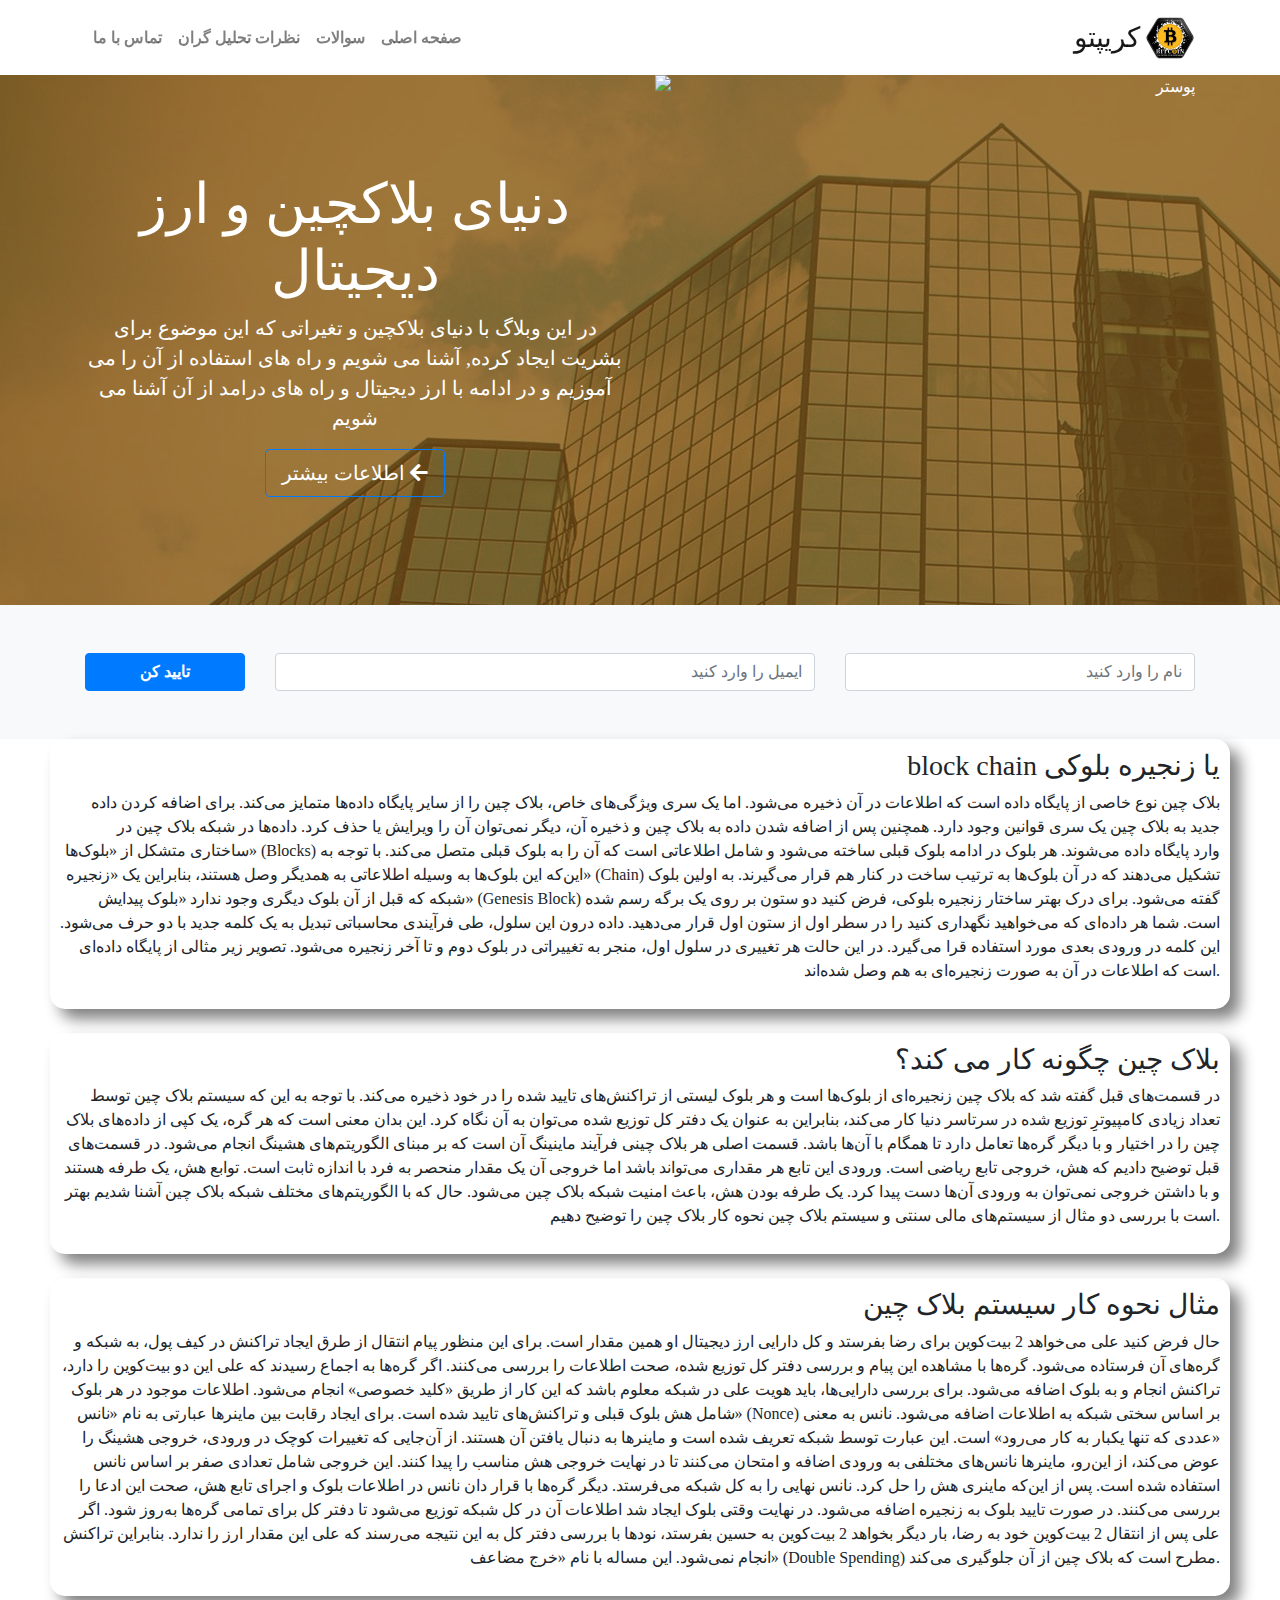
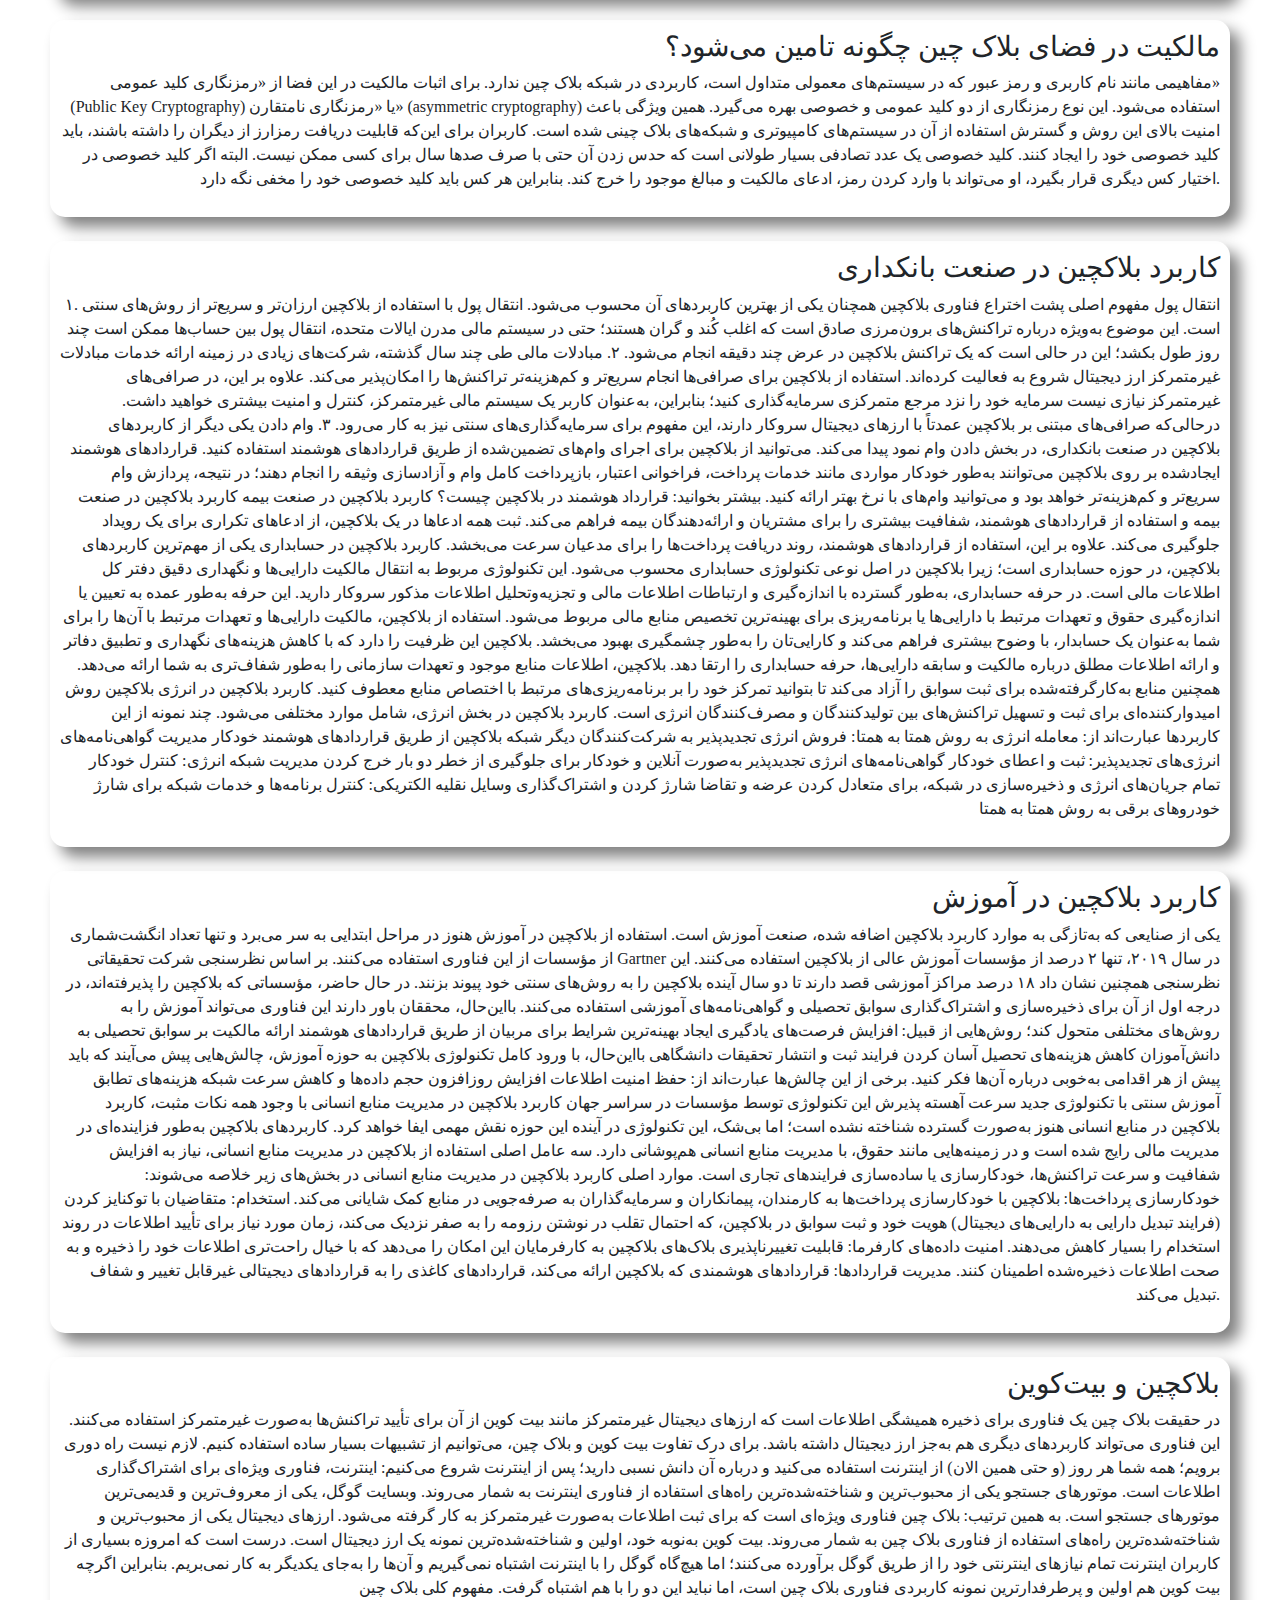
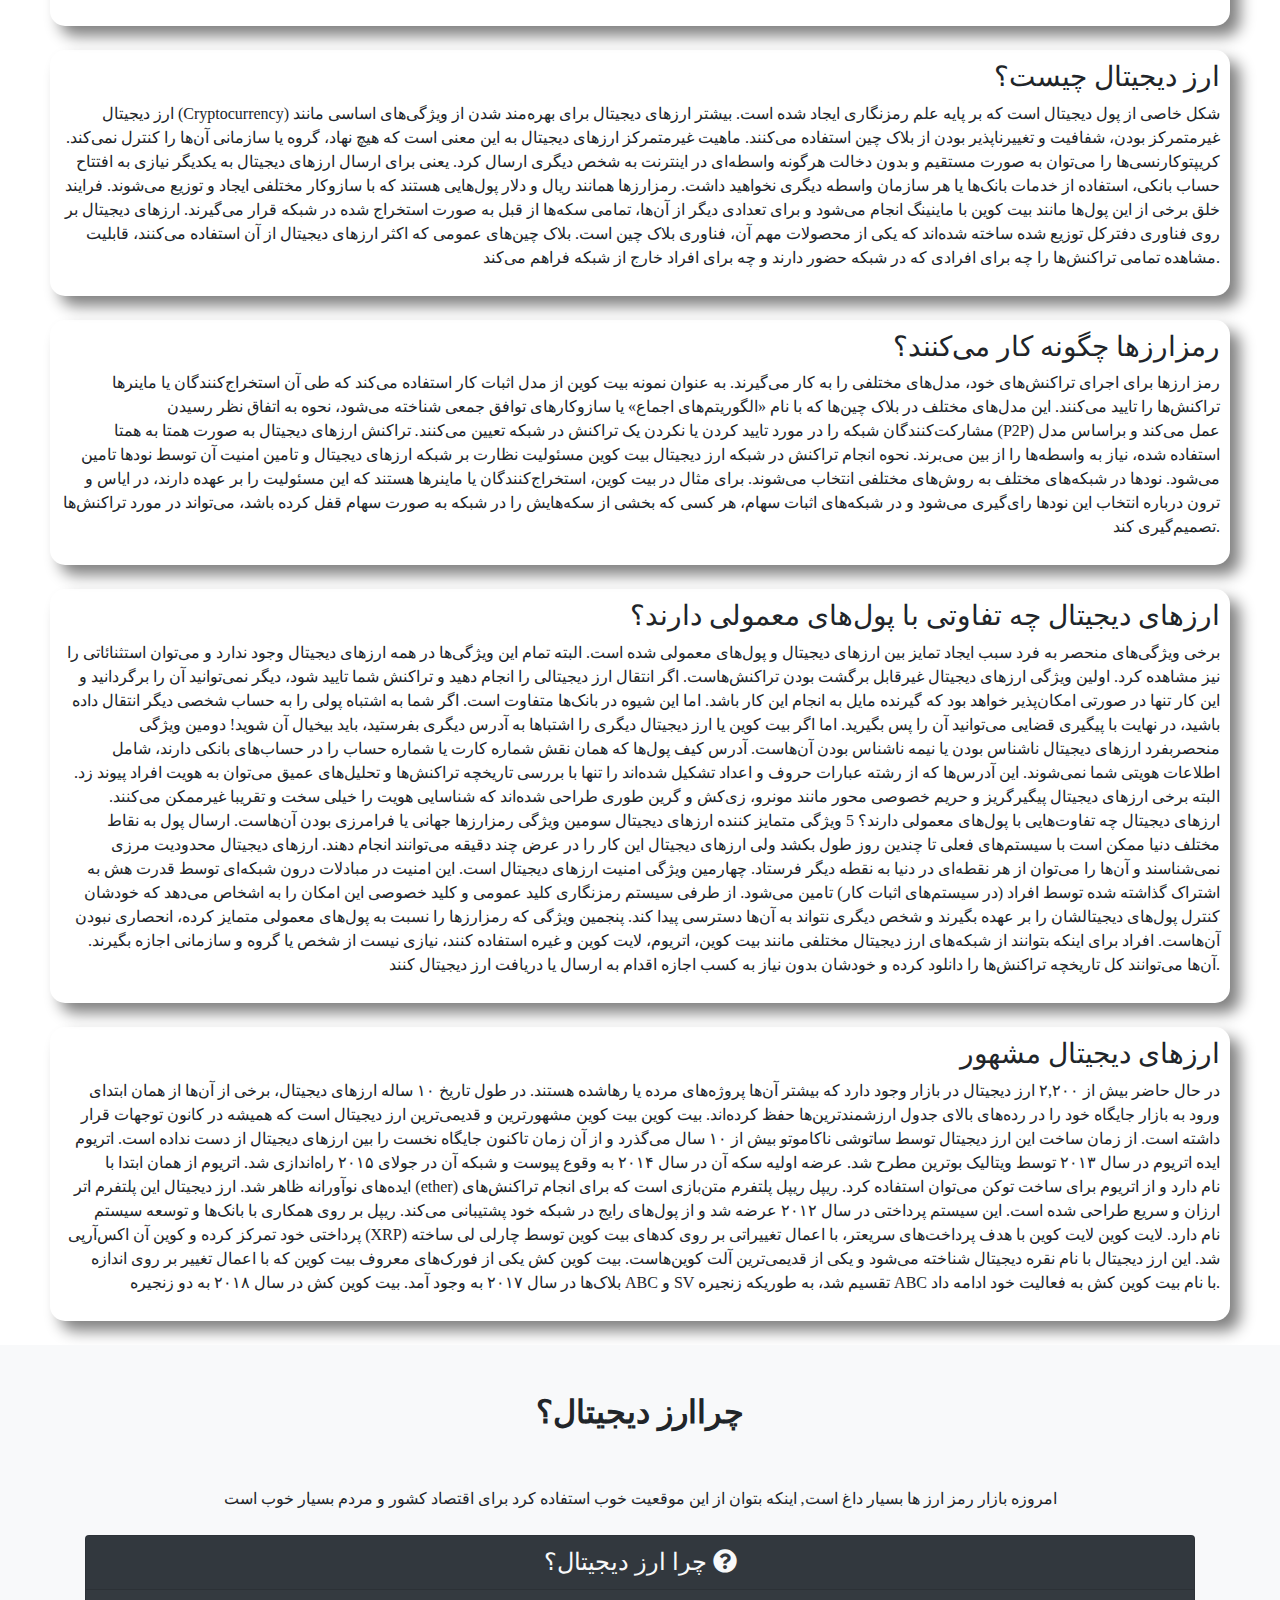
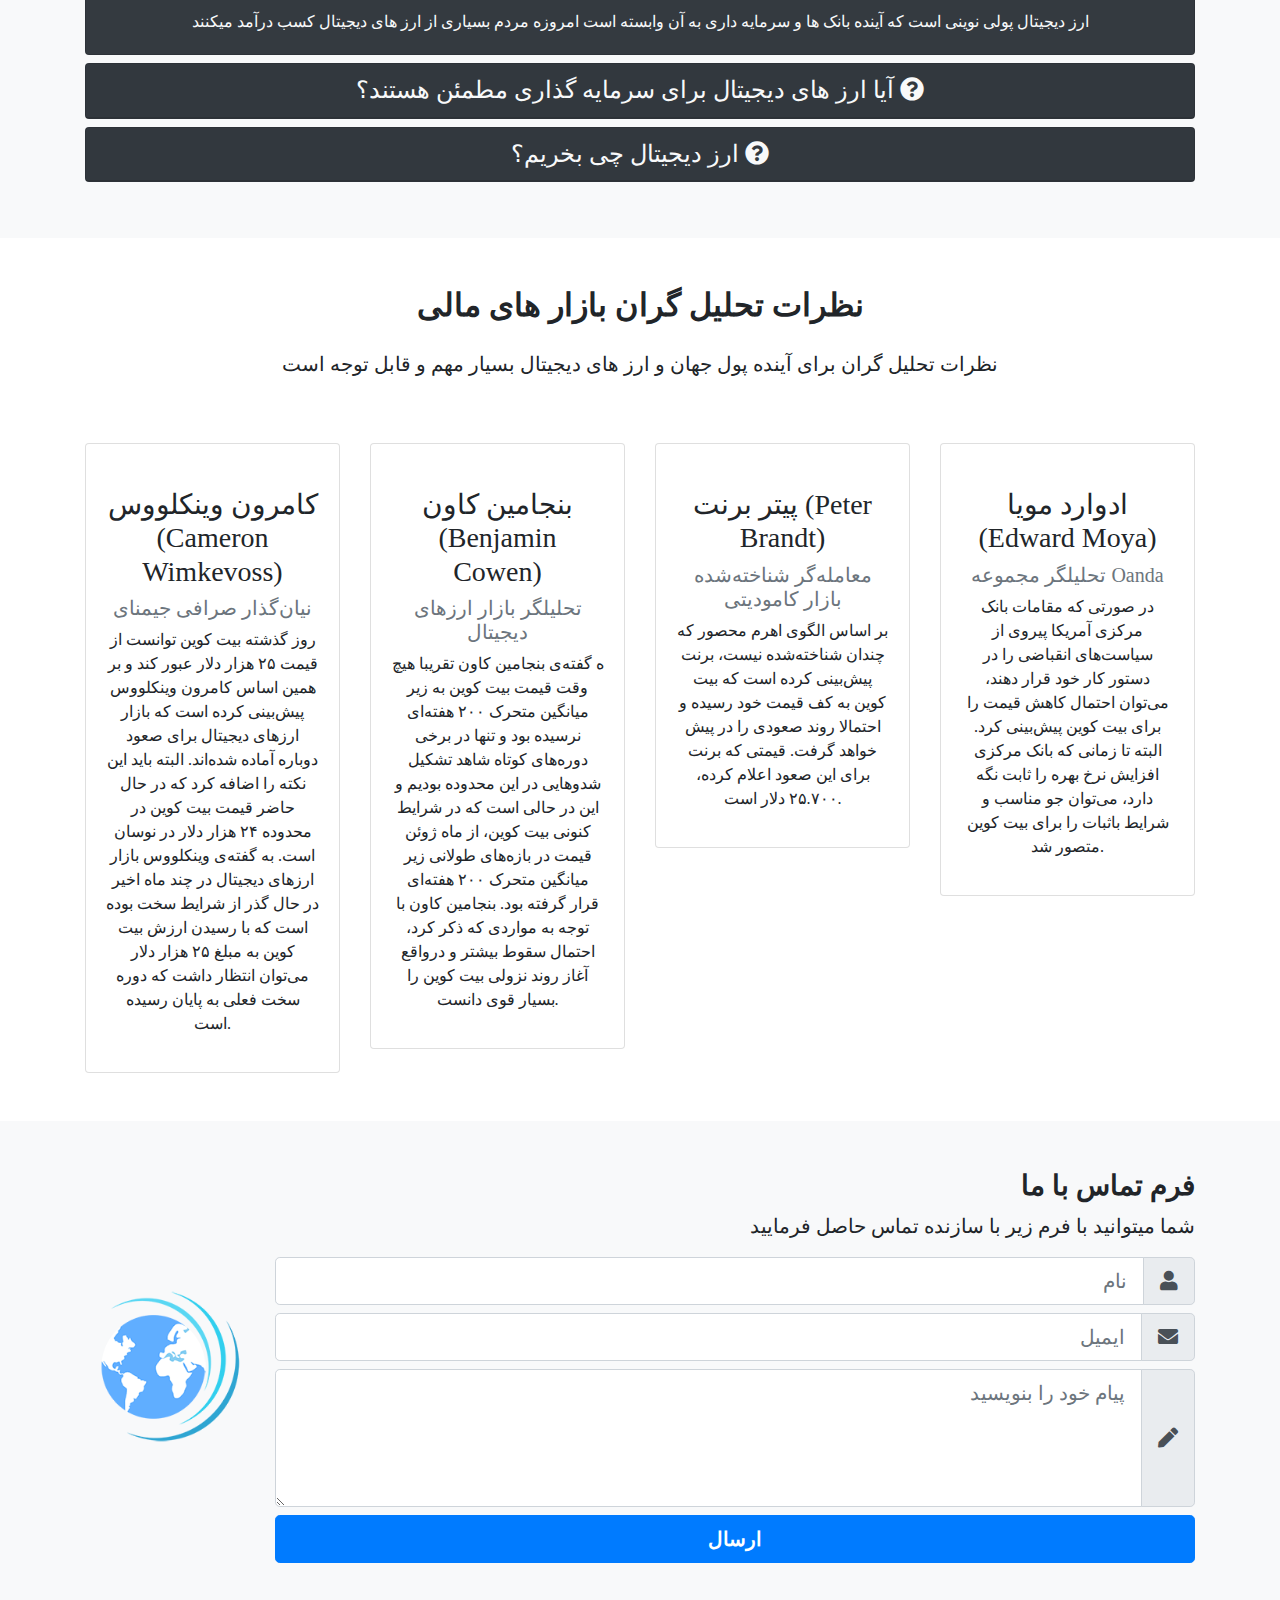
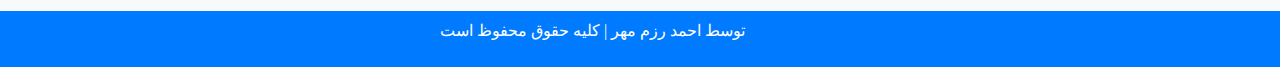
==== index.html @ 98267ff6 "1" ====
<!DOCTYPE html>
<html lang="fa">
<head>
    <meta charset="UTF-8">
    <meta http-equiv="X-UA-Compatible" content="IE=edge">
    <meta name="viewport" content="width=device-width, initial-scale=1.0">
    <link rel="stylesheet" href="css/all.min.css">
    <link rel="stylesheet" href="css/bootstrap.min.css">
    <link rel="stylesheet" href="css/style.css">
    <title>کریپتو</title>
</head>
<body id="home" data-spy="scroll" data-target="#nav-scroll">
    <nav class="navbar navbar-expand-md navbar-light fixed-top" id="nav-scroll" style="direction: rtl;">
        <div class="container">
            <a href="" class="navbar-brand">
                <img src="img/7.jpg" width="50" height="50" alt="">
                <h3 class="d-inline align-middle">کریپتو</h3>
            </a>

            <button class="navbar-toggler" data-toggle="collapse" data-target="#navbarMenhajCollapse" >
                <span class="navbar-toggler-icon"></span>
            </button>

            <div id="navbarMenhajCollapse" class="collapse navbar-collapse">
                <ul class="navbar-nav ml-auto f-800">
                    <li class="nav-item">
                        <a href="#home" class="nav-link">صفحه اصلی</a>
                    </li>
                    <li class="nav-item">
                        <a href="#about" class="nav-link">سوالات</a>
                    </li>
                    <li class="nav-item">
                        <a href="#comments" class="nav-link">  نظرات تحلیل گران</a>
                    </li>
                    <li class="nav-item">
                        <a href="#contact" class="nav-link">تماس با ما</a>
                    </li>
                </ul>
            </div>
        </div>
    </nav>

        <!-- bgShow -->
        <section id="bgShow" class="py-5">
            <div class="bgShow-main text-white">
                <div class="container">
                    <div class="row">
                        <div class="col-lg-6 text-center">
                            <h1 class="mt-5 pt-5 display-4 f-800M">دنیای بلاکچین و ارز دیجیتال</h1>
                            <p class="lead">در این وبلاگ با دنیای بلاکچین و تغیراتی که این موضوع برای بشریت ایجاد کرده, آشنا می شویم و راه های استفاده از آن را می آموزیم و در ادامه با ارز دیجیتال و راه های درامد از آن آشنا می شویم</p>

                            <a href="" class="btn btn-outline-primary btn-lg text-white">
                                اطلاعات بیشتر <i class="fas fa-arrow-left"></i>
                            </a>
                        </div>
                        <div class="col-lg-6">
                            <img src="https://deydigital.ir/wp-content/uploads/2022/08/BA-7155_4.jpg" class="img-fluid d-none d-lg-block" alt="پوستر">
                        </div>
                    </div>
                </div>
            </div>
        </section>

        <!-- subscribe -->
        <section class="bg-light text-white py-5" style="direction: rtl;">
            <div class="container">
                <div class="row">
                    <div class="col-md-4">
                        <input type="text" class="form-control mb-input" placeholder="نام را وارد کنید">
                    </div>
                    <div class="col-md-6">
                        <input type="email" class="form-control mb-input" placeholder="ایمیل را وارد کنید">
                    </div>
                    <div class="col-md-2">
                        <button class="btn btn-primary btn-block f-800">تایید کن</button>
                    </div>
                </div>
            </div>
        </section>

        <!--box-->
        <div id="box-1">
          <h3>block chain یا زنجیره بلوکی</h3>
          <p>بلاک چین نوع خاصی از پایگاه داده‌ است که اطلاعات در آن ذخیره می‌شود. اما یک سری ویژگی‌های خاص، بلاک چین را از سایر پایگاه داده‌ها متمایز می‌کند. برای اضافه کردن داده جدید به بلاک چین یک سری قوانین وجود دارد. همچنین پس از اضافه شدن داده به بلاک چین و ذخیره آن، دیگر نمی‌توان آن را ویرایش یا حذف کرد.

            داده‌ها در شبکه بلاک چین در ساختاری متشکل از «بلوک‌ها» (Blocks) وارد پایگاه داده می‌شوند. هر بلوک در ادامه بلوک قبلی ساخته می‌شود و شامل اطلاعاتی است که آن را به بلوک قبلی متصل می‌کند. با توجه به این‌که این بلوک‌ها به وسیله اطلاعاتی به همدیگر وصل هستند، بنابراین یک «زنجیره» (Chain) تشکیل می‌دهند که در آن بلوک‌ها به ترتیب ساخت در کنار هم قرار می‌گیرند. به اولین بلوک شبکه که قبل از آن بلوک دیگری وجود ندارد «بلوک پیدایش» (Genesis Block) گفته می‌شود.
            
            برای درک بهتر ساختار زنجیره بلوکی، فرض کنید دو ستون بر روی یک برگه رسم شده است. شما هر داده‌ای که می‌خواهید نگهداری کنید را در سطر اول از ستون اول قرار می‌دهید. داده درون این سلول، طی فرآیندی محاسباتی تبدیل به یک کلمه جدید با دو حرف می‌شود. این کلمه در ورودی بعدی مورد استفاده قرا می‌گیرد. در این حالت هر تغییری در سلول اول، منجر به تغییراتی در بلوک دوم و تا آخر زنجیره می‌شود. تصویر زیر مثالی از پایگاه داده‌ای است که اطلاعات در آن به صورت زنجیره‌ای به هم وصل شده‌اند.</p>
        </div>

                 <br>

        <div id="box-2">
            <h3>بلاک چین چگونه کار می کند؟</h3>
            <p>در قسمت‌های قبل گفته شد که بلاک چین زنجیره‌ای از بلوک‌ها است و هر بلوک لیستی از تراکنش‌های تایید شده را در خود ذخیره می‌کند. با توجه به این که سیستم بلاک چین توسط تعداد زیادی کامپیوترِ توزیع شده در سرتاسر دنیا کار می‌کند، بنابراین به عنوان یک دفتر کل توزیع شده می‌توان به آن نگاه کرد. این بدان معنی است که هر گره، یک کپی از داده‌های بلاک چین را در اختیار و با دیگر گره‌ها تعامل دارد تا همگام با آن‌ها باشد.
                قسمت اصلی هر بلاک چینی فرآیند ماینینگ آن است که بر مبنای الگوریتم‌های هشینگ انجام می‌شود. در قسمت‌های قبل توضیح دادیم که هش، خروجی تابع ریاضی است. ورودی این تابع هر مقداری می‌تواند باشد اما خروجی آن یک مقدار منحصر به فرد با اندازه ثابت است. توابع هش، یک طرفه هستند و با داشتن خروجی نمی‌توان به ورودی آن‌ها دست پیدا کرد. یک طرفه بودن هش، باعث امنیت شبکه بلاک چین می‌شود. حال که با الگوریتم‌های مختلف شبکه بلاک چین آشنا شدیم بهتر است با بررسی دو مثال از سیستم‌های مالی سنتی و سیستم بلاک چین نحوه کار بلاک چین را توضیح دهیم.</p>
          </div>

                 <br>

          <div id="box-3">
            <h3>مثال نحوه کار سیستم بلاک چین</h3>
            <p>حال فرض کنید علی می‌خواهد 2 بیت‌کوین برای رضا بفرستد و کل دارایی ارز دیجیتال او همین مقدار است. برای این منظور پیام انتقال از طرق ایجاد تراکنش در کیف پول، به شبکه و گره‌های آن فرستاده می‌شود. گره‌ها با مشاهده این پیام و بررسی دفتر کل توزیع شده، صحت اطلاعات را بررسی می‌کنند. اگر گره‌ها به اجماع رسیدند که علی این دو بیت‌کوین را دارد، تراکنش انجام و به بلوک اضافه می‌شود. برای بررسی دارایی‌ها، باید هویت علی در شبکه معلوم باشد که این کار از طریق «کلید خصوصی» انجام می‌شود.
                اطلاعات موجود در هر بلوک شامل هش بلوک قبلی و تراکنش‌های تایید شده است. برای ایجاد رقابت بین ماینرها عبارتی به نام «نانس» (Nonce) بر اساس سختی شبکه به اطلاعات اضافه می‌شود. نانس به معنی «عددی که تنها یکبار به کار می‌رود» است. این عبارت توسط شبکه تعریف شده است و ماینرها به دنبال یافتن آن هستند. از آن‌جایی که تغییرات کوچک در ورودی، خروجی هشینگ را عوض می‌کند، از این‌رو، ماینرها نانس‌های مختلفی به ورودی اضافه و امتحان می‌کنند تا در نهایت خروجی هش مناسب را پیدا کنند.
                این خروجی شامل تعدادی صفر بر اساس نانس استفاده شده است. پس از این‌که ماینری هش را حل کرد. نانس نهایی را به کل شبکه می‌فرستد. دیگر گره‌ها با قرار دان نانس در اطلاعات بلوک و اجرای تابع هش، صحت این ادعا را بررسی می‌کنند. در صورت تایید بلوک به زنجیره اضافه می‌شود.
                در نهایت وقتی بلوک ایجاد شد اطلاعات آن در کل شبکه توزیع می‌شود تا دفتر کل برای تمامی گره‌ها به‌روز شود. اگر علی پس از انتقال 2 بیت‌کوین خود به رضا، بار دیگر بخواهد  2 بیت‌کوین به حسین بفرستد، نودها با بررسی دفتر کل به این نتیجه می‌رسند که علی این مقدار ارز را ندارد. بنابراین تراکنش انجام نمی‌شود. این مساله با نام «خرج مضاعف» (Double Spending) مطرح است که بلاک چین از آن جلوگیری می‌کند.</p>
          </div>
 
                <br>

          <div id="box-4">
            <h3>مالکیت در فضای بلاک چین چگونه تامین می‌شود؟</h3>
            <p>مفاهیمی مانند نام کاربری و رمز عبور که در سیستم‌های معمولی متداول است، کاربردی در شبکه بلاک چین ندارد. برای اثبات مالکیت در این فضا از «رمزنگاری کلید عمومی» (Public Key Cryptography) یا «رمزنگاری نامتقارن» (asymmetric cryptography) استفاده می‌شود. این نوع رمزنگاری از دو کلید عمومی و خصوصی بهره می‌گیرد. همین ویژگی باعث امنیت بالای این روش و گسترش استفاده از آن در سیستم‌های کامپیوتری و شبکه‌های بلاک چینی شده است.
                کاربران برای این‌که قابلیت دریافت رمزارز از دیگران را داشته باشند، باید کلید خصوصی خود را ایجاد کنند. کلید خصوصی یک عدد  تصادفی بسیار طولانی است که حدس زدن آن حتی با صرف صد‌ها سال برای کسی ممکن نیست. البته اگر کلید خصوصی در اختیار کس دیگری قرار بگیرد، او می‌تواند با وارد کردن رمز، ادعای مالکیت و مبالغ موجود را خرج کند. بنابراین هر کس باید کلید خصوصی خود را مخفی نگه دارد.</p>
          </div>

                <br>          

          <div id="box-5">
            <h3>کاربرد بلاکچین در صنعت بانکداری</h3>
            <p>۱. انتقال پول
                مفهوم اصلی پشت اختراع فناوری بلاکچین همچنان یکی از بهترین کاربردهای آن محسوب می‌شود. انتقال پول با استفاده از بلاکچین ارزان‌تر و سریع‌تر از روش‌های سنتی است. این موضوع به‌ویژه درباره تراکنش‌های برون‌مرزی صادق است که اغلب کُند و گران هستند؛ حتی در سیستم مالی مدرن ایالات متحده، انتقال پول بین حساب‌ها ممکن است چند روز طول بکشد؛ این در حالی است که یک تراکنش بلاکچین در عرض چند دقیقه انجام می‌شود.
                
                ۲. مبادلات مالی
                طی چند سال گذشته، شرکت‌های زیادی در زمینه ارائه خدمات مبادلات غیرمتمرکز ارز دیجیتال شروع به فعالیت کرده‌اند. استفاده از بلاکچین برای صرافی‌ها انجام سریع‌تر و کم‌هزینه‌تر تراکنش‌ها را امکان‌پذیر می‌کند. علاوه بر این، در صرافی‌های غیرمتمرکز نیازی نیست سرمایه خود را نزد مرجع متمرکزی سرمایه‌گذاری کنید؛ بنابراین، به‌عنوان کاربر یک سیستم مالی غیرمتمرکز، کنترل و امنیت بیشتری خواهید داشت. درحالی‌که صرافی‌های مبتنی بر بلاکچین عمدتاً با ارزهای دیجیتال سروکار دارند، این مفهوم برای سرمایه‌گذاری‌های سنتی نیز به کار می‌رود.
                
                ۳. وام دادن
                یکی دیگر از کاربردهای بلاکچین در صنعت بانکداری، در بخش دادن وام نمود پیدا می‌کند. می‌توانید از بلاکچین برای اجرای وام‌های تضمین‌شده از طریق قراردادهای هوشمند استفاده کنید. قراردادهای هوشمند ایجادشده بر روی بلاکچین می‌توانند به‌طور خودکار مواردی مانند خدمات پرداخت، فراخوانی اعتبار، بازپرداخت کامل وام و آزادسازی وثیقه را انجام دهند؛ در نتیجه، پردازش وام سریع‌تر و کم‌هزینه‌تر خواهد بود و می‌توانید وام‌های با نرخ بهتر ارائه کنید.
                
                بیشتر بخوانید: قرارداد هوشمند در بلاکچین چیست؟
                
                کاربرد بلاکچین در صنعت بیمه
                کاربرد بلاکچین در صنعت بیمه و استفاده از قراردادهای هوشمند، شفافیت بیشتری را برای مشتریان و ارائه‌دهندگان بیمه فراهم می‌کند. ثبت همه ادعاها در یک بلاکچین، از ادعاهای تکراری برای یک رویداد جلوگیری می‌کند. علاوه بر این، استفاده از قراردادهای هوشمند، روند دریافت پرداخت‌ها را برای مدعیان سرعت می‌بخشد.
                
                کاربرد بلاکچین در حسابداری
                یکی از مهم‌ترین کاربردهای بلاکچین، در حوزه حسابداری است؛ زیرا بلاکچین در اصل نوعی تکنولوژی حسابداری محسوب می‌شود. این تکنولوژی مربوط به انتقال مالکیت دارایی‌ها و نگهداری دقیق دفتر کل اطلاعات مالی است. در حرفه حسابداری، به‌طور گسترده با اندازه‌گیری و ارتباطات اطلاعات مالی و تجزیه‌وتحلیل اطلاعات مذکور سروکار دارید. این حرفه به‌طور عمده به تعیین یا اندازه‌گیری حقوق و تعهدات مرتبط با دارایی‌ها یا برنامه‌ریزی برای بهینه‌ترین تخصیص منابع مالی مربوط می‌شود. استفاده از بلاکچین، مالکیت دارایی‌ها و تعهدات مرتبط با آن‌ها را برای شما به‌عنوان یک حسابدار، با وضوح بیشتری فراهم می‌کند و کارایی‌تان را به‌طور چشمگیری بهبود می‌بخشد.
                
                بلاکچین این ظرفیت را دارد که با کاهش هزینه‌های نگهداری و تطبیق دفاتر و ارائه اطلاعات مطلق درباره مالکیت و سابقه دارایی‌ها، حرفه حسابداری را ارتقا دهد. بلاکچین، اطلاعات منابع موجود و تعهدات سازمانی را به‌طور شفاف‌تری به شما ارائه می‌دهد. همچنین منابع به‌کارگرفته‌شده برای ثبت سوابق را آزاد می‌کند تا بتوانید تمرکز خود را بر برنامه‌ریزی‌های مرتبط با اختصاص منابع معطوف کنید.
                
                کاربرد بلاکچین در انرژی
                بلاکچین روش امیدوارکننده‌ای برای ثبت و تسهیل تراکنش‌های بین تولیدکنندگان و مصرف‌کنندگان انرژی است. کاربرد بلاکچین در بخش انرژی، شامل موارد مختلفی می‌شود. چند نمونه از این کاربردها عبارت‌اند از:
                
                معامله انرژی به روش همتا به همتا: فروش انرژی تجدیدپذیر به شرکت‌کنندگان دیگر شبکه بلاکچین از طریق قراردادهای هوشمند خودکار
                مدیریت گواهی‌نامه‌های انرژی‌های تجدیدپذیر: ثبت و اعطای خودکار گواهی‌نامه‌های انرژی تجدیدپذیر به‌صورت آنلاین و خودکار برای جلوگیری از خطر دو بار خرج کردن
                مدیریت شبکه انرژی: کنترل خودکار تمام جریان‌های انرژی و ذخیره‌سازی در شبکه، برای متعادل کردن عرضه و تقاضا
                شارژ کردن و اشتراک‌گذاری وسایل نقلیه الکتریکی: کنترل برنامه‌ها و خدمات شبکه برای شارژ خودروهای برقی به روش همتا به همتا</p>
          </div>

                <br>

           <div id="box-6">
              <h3>کاربرد بلاکچین در آموزش</h3>
              <p>یکی از صنایعی که به‌تازگی به موارد کاربرد بلاکچین اضافه شده، صنعت آموزش است. استفاده از بلاکچین در آموزش هنوز در مراحل ابتدایی به سر می‌برد و تنها تعداد انگشت‌شماری از مؤسسات از این فناوری استفاده می‌کنند. بر اساس نظرسنجی شرکت تحقیقاتی Gartner در سال ۲۰۱۹، تنها ۲ درصد از مؤسسات آموزش عالی از بلاکچین استفاده می‌کنند. این نظرسنجی همچنین نشان داد ۱۸ درصد مراکز آموزشی قصد دارند تا دو سال آینده بلاکچین را به روش‌های سنتی خود پیوند بزنند.

                در حال حاضر، مؤسساتی که بلاکچین را پذیرفته‌اند، در درجه اول از آن برای ذخیره‌سازی و اشتراک‌گذاری سوابق تحصیلی و گواهی‌نامه‌های آموزشی استفاده می‌کنند. بااین‌حال، محققان باور دارند این فناوری می‌تواند آموزش را به روش‌های مختلفی متحول کند؛ روش‌هایی از قبیل:
                
                افزایش فرصت‌های یادگیری
                ایجاد بهینه‌ترین شرایط برای مربیان از طریق قراردادهای هوشمند
                ارائه مالکیت بر سوابق تحصیلی به دانش‌آموزان
                کاهش هزینه‌های تحصیل
                آسان کردن فرایند ثبت و انتشار تحقیقات دانشگاهی
                بااین‌حال، با ورود کامل تکنولوژی بلاکچین به حوزه آموزش، چالش‌هایی پیش می‌آیند که باید پیش از هر اقدامی به‌خوبی درباره آن‌ها فکر کنید. برخی از این چالش‌ها عبارت‌اند از:
                
                حفظ امنیت اطلاعات
                افزایش روزافزون حجم داده‌ها و کاهش سرعت شبکه
                هزینه‌های تطابق آموزش سنتی با تکنولوژی جدید
                سرعت آهسته پذیرش این تکنولوژی توسط مؤسسات در سراسر جهان
                کاربرد بلاکچین در مدیریت منابع انسانی
                با وجود همه‌ نکات مثبت، کاربرد بلاکچین در منابع انسانی هنوز به‌صورت گسترده شناخته نشده است؛ اما بی‌شک، این تکنولوژی در آینده این حوزه نقش مهمی ایفا خواهد کرد. کاربردهای بلاکچین به‌طور فزاینده‌ای در مدیریت مالی رایج شده است و در زمینه‌هایی مانند حقوق، با مدیریت منابع انسانی هم‌‌پوشانی دارد.
                
                سه عامل اصلی استفاده از بلاکچین در مدیریت منابع انسانی، نیاز به افزایش شفافیت و سرعت تراکنش‌ها، خودکارسازی یا ساده‌سازی فرایندهای تجاری است. موارد اصلی کاربرد بلاکچین در مدیریت منابع انسانی در بخش‌های زیر خلاصه می‌شوند:
                
                خودکارسازی پرداخت‌ها: بلاکچین با خودکارسازی پرداخت‌ها به کارمندان، پیمانکاران و سرمایه‌گذاران به صرفه‌جویی در منابع کمک شایانی می‌کند.
                استخدام: متقاضیان با توکنایز کردن (فرایند تبدیل دارایی به دارایی‌های دیجیتال) هویت خود و ثبت سوابق در بلاکچین، که احتمال تقلب در نوشتن رزومه را به صفر نزدیک می‌کند، زمان مورد نیاز برای تأیید اطلاعات در روند استخدام را بسیار کاهش می‌دهند.
                امنیت داده‌های کارفرما: قابلیت تغییرناپذیری بلاک‌های بلاکچین به کارفرمایان این امکان را می‌دهد که با خیال راحت‌تری اطلاعات خود را ذخیره و به صحت اطلاعات ذخیره‌شده اطمینان کنند.
                مدیریت قراردادها: قراردادهای هوشمندی که بلاکچین ارائه می‌کند، قراردادهای کاغذی را به قراردادهای دیجیتالی غیرقابل تغییر و شفاف تبدیل می‌کند.</p>
           </div>     

            <br>

           <div id="box-7">
            <h3>بلاکچین و بیت‌کوین</h3>
            <p>در حقیقت بلاک چین یک فناوری برای ذخیره همیشگی اطلاعات است که ارزهای دیجیتال غیرمتمرکز مانند بیت کوین از آن برای تأیید تراکنش‌ها به‌صورت غیرمتمرکز استفاده می‌کنند. این فناوری می‌تواند کاربردهای دیگری هم به‌جز ارز دیجیتال داشته باشد.

                برای درک تفاوت بیت کوین و بلاک چین، می‌توانیم از تشبیهات بسیار ساده استفاده کنیم. لازم نیست راه دوری برویم؛ همه شما هر روز (و حتی همین الان) از اینترنت استفاده می‌کنید و درباره آن دانش نسبی دارید؛ پس از اینترنت شروع می‌کنیم:
                
                اینترنت، فناوری ویژه‌ای برای اشتراک‌گذاری اطلاعات است.
                موتورهای جستجو یکی از محبوب‌ترین و شناخته‌شده‌ترین راه‌های استفاده از فناوری اینترنت به شمار می‌روند.
                وبسایت گوگل، یکی از معروف‌ترین و قدیمی‌ترین موتورهای جستجو است.
                به همین ترتیب:
                
                بلاک چین فناوری ویژه‌ای است که برای ثبت اطلاعات به‌صورت غیرمتمرکز به کار گرفته می‌شود.
                ارزهای دیجیتال یکی از محبوب‌ترین و شناخته‌شده‌ترین راه‌های استفاده از فناوری بلاک چین به شمار می‌روند.
                بیت کوین به‌نوبه خود، اولین و شناخته‌شده‌ترین نمونه یک ارز دیجیتال است.
                درست است که امروزه بسیاری از کاربران اینترنت تمام نیازهای اینترنتی خود را از طریق گوگل برآورده می‌کنند؛ اما هیچ‌گاه گوگل را با اینترنت اشتباه نمی‌گیریم و آن‌ها را به‌جای یکدیگر به کار نمی‌بریم. بنابراین اگرچه بیت کوین هم اولین و پرطرفدارترین نمونه کاربردی فناوری بلاک چین است، اما نباید این دو را با هم اشتباه گرفت.
                
                مفهوم کلی بلاک چین</p>
          </div>     

              <br>

          <div id="box-8">
            <h3>ارز دیجیتال چیست؟</h3>
            <p>ارز دیجیتال (Cryptocurrency) شکل خاصی از پول دیجیتال است که بر پایه علم رمزنگاری ایجاد شده است. بیشتر ارزهای دیجیتال برای بهره‌مند شدن از ویژگی‌های اساسی مانند غیرمتمرکز بودن، شفافیت و تغییرناپذیر بودن از بلاک چین استفاده می‌کنند.

                ماهیت غیرمتمرکز ارزهای دیجیتال به این معنی است که هیچ نهاد، گروه یا سازمانی آن‌ها را کنترل نمی‌کند.
                
                کریپتوکارنسی‌ها را می‌توان به صورت مستقیم و بدون دخالت هرگونه واسطه‌ای در اینترنت به شخص دیگری ارسال کرد. یعنی برای ارسال ارزهای دیجیتال به یکدیگر نیازی به افتتاح حساب بانکی، استفاده از خدمات بانک‌ها یا هر سازمان واسطه‌ دیگری نخواهید داشت.
                
                رمزارزها همانند ریال و دلار پول‌هایی هستند که با سازوکار مختلفی ایجاد و توزیع می‌شوند. فرایند خلق برخی از این پول‌ها مانند بیت کوین با ماینینگ انجام می‌شود و برای تعدادی دیگر از آن‌ها، تمامی سکه‌ها از قبل به صورت استخراج شده در شبکه قرار می‌گیرند.
                
                ارزهای دیجیتال بر روی فناوری‌ دفترکل توزیع شده ساخته‌ شده‌اند که یکی از محصولات مهم آن، فناوری بلاک چین است. بلاک چین‌های عمومی که اکثر ارزهای دیجیتال از آن استفاده می‌کنند، قابلیت مشاهده تمامی تراکنش‌ها را چه برای افرادی که در شبکه حضور دارند و چه برای افراد خارج از شبکه فراهم می‌کند.</p>
          </div>     
 
                  <br>

          <div id="box-9">
            <h3>رمزارزها چگونه کار می‌کنند؟</h3>
            <p>رمز ارزها برای اجرای تراکنش‌های خود، مدل‌های مختلفی را به کار می‌گیرند. به عنوان نمونه بیت کوین از مدل اثبات کار استفاده می‌کند که طی آن استخراج‌کنندگان یا ماینرها تراکنش‌ها را تایید می‌کنند.

                این مدل‌های مختلف در بلاک چین‌ها که با نام «الگوریتم‌های اجماع» یا سازوکارهای توافق جمعی شناخته می‌شود، نحوه به اتفاق نظر رسیدن مشارکت‌کنندگان شبکه را در مورد تایید کردن یا نکردن یک تراکنش در شبکه تعیین می‌کنند.
                
                تراکنش‌ ارزهای دیجیتال به صورت همتا به همتا (P2P) عمل می‌کند و براساس مدل استفاده شده، نیاز به واسطه‌ها را از بین می‌برند.
                
                نحوه انجام تراکنش‌ در شبکه ارز دیجیتال بیت کوین
                مسئولیت نظارت بر شبکه ارزهای دیجیتال و تامین امنیت آن توسط نودها تامین می‌شود. نودها در شبکه‌های مختلف به روش‌های مختلفی انتخاب می‌شوند. برای مثال در بیت کوین، استخراج‌کنندگان یا ماینرها هستند که این مسئولیت را بر عهده دارند، در ایاس و ترون درباره انتخاب این نودها رای‌گیری می‌شود و در شبکه‌های اثبات سهام، هر کسی که بخشی از سکه‌هایش را در شبکه به صورت سهام قفل کرده باشد، می‌تواند در مورد تراکنش‌ها تصمیم‌گیری کند.</p>
          </div>     

                    <br>

          <div id="box-10">
            <h3>ارزهای دیجیتال چه تفاوتی با پول‌های معمولی دارند؟</h3>
            <p>برخی ویژگی‌های منحصر به فرد سبب ایجاد تمایز بین ارزهای دیجیتال و پول‌های معمولی شده است. البته تمام این ویژگی‌ها در همه ارزهای دیجیتال وجود ندارد و می‌توان استثنائاتی را نیز مشاهده کرد.

                اولین ویژگی ارزهای دیجیتال غیرقابل برگشت بودن تراکنش‌هاست. اگر انتقال ارز دیجیتالی را انجام دهید و تراکنش شما تایید شود، دیگر نمی‌توانید آن را برگردانید و این کار تنها در صورتی امکان‌پذیر خواهد بود که گیرنده مایل به انجام این کار باشد. اما این شیوه در بانک‌ها متفاوت است. اگر شما به اشتباه پولی را به حساب شخصی دیگر انتقال داده باشید، در نهایت با پیگیری قضایی می‌توانید آن را پس بگیرید. اما اگر بیت کوین یا ارز دیجیتال دیگری را اشتباها به آدرس دیگری بفرستید، باید بیخیال آن شوید!
                
                دومین ویژگی منحصربفرد ارزهای دیجیتال ناشناس بودن یا نیمه ناشناس بودن آن‌هاست. آدرس کیف پول‌ها که همان نقش شماره کارت یا شماره حساب را در حساب‌های بانکی دارند، شامل اطلاعات هویتی شما نمی‌شوند. این آدرس‌ها که از رشته عبارات حروف و اعداد تشکیل شده‌اند را تنها با بررسی تاریخچه تراکنش‌ها و تحلیل‌های عمیق می‌توان به هویت افراد پیوند زد. البته برخی ارزهای دیجیتال پیگیرگریز و حریم خصوصی محور مانند مونرو، زی‌کش و گرین طوری طراحی‌ شده‌اند که شناسایی هویت را خیلی سخت و تقریبا غیرممکن می‌کنند.
                
                ارزهای دیجیتال چه تفاوت‌هایی با پول‌های معمولی دارند؟ 5 ویژگی متمایز کننده ارزهای دیجیتال 
                سومین ویژگی رمزارزها جهانی یا فرامرزی بودن آن‌هاست. ارسال پول به نقاط مختلف دنیا ممکن است با سیستم‌های فعلی تا چندین روز طول بکشد ولی ارزهای دیجیتال این کار را در عرض چند دقیقه می‌توانند انجام دهند. ارزهای دیجیتال محدودیت مرزی نمی‌شناسند و آن‌ها را می‌توان از هر نقطه‌ای در دنیا به نقطه دیگر فرستاد.
                
                چهارمین ویژگی امنیت ارزهای دیجیتال است. این امنیت در مبادلات درون شبکه‌ای توسط قدرت هش به اشتراک گذاشته شده توسط افراد (در سیستم‌های اثبات کار) تامین می‌شود. از طرفی سیستم رمزنگاری کلید عمومی و کلید خصوصی این امکان را به اشخاص می‌دهد که خودشان کنترل پول‌های دیجیتالشان را بر عهده بگیرند و شخص دیگری نتواند به آن‌ها دسترسی پیدا کند.
                
                پنجمین ویژگی که رمزارزها را نسبت به پول‌‌های معمولی متمایز کرده، انحصاری نبودن آن‌هاست. افراد برای اینکه بتوانند از شبکه‌های ارز دیجیتال مختلفی مانند بیت کوین، اتریوم، لایت کوین و غیره استفاده کنند، نیازی نیست از شخص یا گروه و سازمانی اجازه بگیرند. آن‌ها می‌توانند کل تاریخچه تراکنش‌ها را دانلود کرده و خودشان بدون نیاز به کسب اجازه اقدام به ارسال یا دریافت ارز دیجیتال کنند.</p>
          </div>     

                   <br>

         <div id="box-11">
            <h3>ارزهای دیجیتال مشهور</h3>
            <p>در حال حاضر بیش از ۲,۲۰۰ ارز دیجیتال در بازار وجود دارد که بیشتر آن‌ها پروژه‌های مرده یا رهاشده هستند. در طول تاریخ ۱۰ ساله ارزهای دیجیتال، برخی از آن‌ها از همان ابتدای ورود به بازار جایگاه خود را در رده‌های بالای جدول ارزشمندترین‌ها حفظ کرده‌اند.

                بیت کوین
                بیت کوین مشهورترین و قدیمی‌ترین ارز دیجیتال است که همیشه در کانون توجهات قرار داشته است. از زمان ساخت این ارز دیجیتال توسط ساتوشی ناکاموتو بیش از ۱۰ سال می‌گذرد و از آن زمان تاکنون جایگاه نخست را بین ارزهای دیجیتال از دست نداده است.
                
                اتریوم
                ایده اتریوم در سال ۲۰۱۳ توسط ویتالیک بوترین مطرح شد. عرضه اولیه سکه آن در سال ۲۰۱۴ به وقوع پیوست و شبکه آن در جولای ۲۰۱۵ راه‌اندازی شد. اتریوم از همان ابتدا با ایده‌های نوآورانه ظاهر شد. ارز دیجیتال این پلتفرم اتر (ether) نام دارد و از اتریوم برای ساخت توکن‌ می‌توان استفاده کرد.
                
                ریپل
                ریپل پلتفرم متن‌بازی است که برای انجام تراکنش‌های ارزان و سریع طراحی شده است. این سیستم پرداختی در سال ۲۰۱۲ عرضه شد و از پول‌های رایج در شبکه خود پشتیبانی می‌کند. ریپل بر روی همکاری با بانک‌ها و توسعه سیستم پرداختی خود تمرکز کرده و کوین آن اکس‌آرپی (XRP) نام دارد.
                
                لایت کوین
                لایت کوین با هدف پرداخت‌های سریعتر، با اعمال تغییراتی بر روی کدهای بیت کوین توسط چارلی لی ساخته شد. این ارز دیجیتال با نام نقره دیجیتال شناخته می‌شود و یکی از قدیمی‌ترین آلت کوین‌هاست.
                
                بیت کوین کش
                یکی از فورک‌های معروف بیت کوین که با اعمال تغییر بر روی اندازه بلاک‌ها در سال ۲۰۱۷ به وجود آمد. بیت کوین کش در سال ۲۰۱۸ به دو زنجیره ABC و SV تقسیم شد، به طوریکه زنجیره ABC با نام بیت کوین کش به فعالیت خود ادامه داد.</p>
         </div>     

               <br>

        <!-- about -->
        <section id="about" class="py-5 bg-light text-center" style="direction: rtl;">
            <div class="container">
                <div class="row">
                    <div class="col">
                        <div class="mb-4">
                            <h2 class="pb-3 f-800">چراارز دیجیتال؟</h2>
                            <p class="lead pb-3"></p>امروزه بازار رمز ارز ها بسیار داغ است, اینکه بتوان از این موقعیت خوب استفاده کرد برای اقتصاد کشور و مردم بسیار خوب است</p>
                        </div>


                        <!-- Q/A -->
                        <div id="accordion">
                            <div class="card bg-dark text-light mb-2">
                                <div class="card-header">
                                    <h4 class="mb-0">
                                        <div href="#question-1" data-toggle="collapse" data-parent="#accordion">
                                            <i class="fas fa-question-circle"></i> 
                                              چرا ارز دیجیتال؟
                                        </div>
                                    </h4>
                                </div>

                                <div class="collapse show" id="question-1">
                                    <div class="card-body">
                                       
                                        ارز دیجیتال پولی نوینی است که آینده بانک ها و سرمایه داری به آن وابسته است امروزه مردم بسیاری از ارز های دیجیتال کسب درآمد میکنند 

                                    </div>
                                </div>
                            </div>

                            <div class="card bg-dark text-light mb-2">
                                <div class="card-header">
                                    <h4 class="mb-0">
                                        <div href="#question-2" data-toggle="collapse" data-parent="#accordion">
                                            <i class="fas fa-question-circle"></i> 

                                             آیا ارز های دیجیتال برای سرمایه گذاری مطمئن هستند؟

                                        </div>
                                    </h4>
                                </div>

                                <div class="collapse" id="question-2">
                                    <div class="card-body">
                                      
                                             لازم به ذکر است که خرید و فروش ارز دیجیتال کار بسیار پر ریسکی است زیرا ارز های دیجیتال پول های بی پشتوانه هستند و تنها با عرضه و تقاضا نوسان مینند 

                                    </div>
                                </div>
                            </div>

                            <div class="card bg-dark text-light mb-2">
                                <div class="card-header">
                                    <h4 class="mb-0">
                                        <div href="#question-3" data-toggle="collapse" data-parent="#accordion">
                                            <i class="fas fa-question-circle"></i> 

                                            ارز دیجیتال چی بخریم؟

                                        </div>
                                    </h4>
                                </div>

                                <div class="collapse" id="question-3">
                                    <div class="card-body">
                                    
                                            همانطور که گفتیم معامله گری ارز دیجیتال کار پر ریسکی است اما ارز هایی مانند بیت‌کوین و اتریم گزینه های مناسبی برای معامله هستند
                                        
                                    </div>
                                </div>
                            </div>
                        </div>
                    </div>
                </div>
            </div>
        </section>

        <!-- comments -->
        <section id="comments" class="my-5 text-center">
            <div class="container">
                <div class="row">
                    <div class="col">
                        <h2 class="pb-3 f-800">نظرات تحلیل گران بازار های مالی</h2>
                        <p class="lead pb-3 mb-5">نظرات تحلیل گران برای آینده پول جهان و ارز های دیجیتال بسیار مهم و قابل توجه است</p>
                    </div>
                </div>

                <div class="row">
                   <div class="col-lg-3 col-md-6">
                       <div class="card">
                           <div class="card-body">
                               <img src="https://khanesarmaye.com/wp-content/uploads/2023/02/WhatsApp-Image-2023-02-19-at-4.46.37-PM.jpeg" class="img-fluid rounded-circle w-50 mb-2" alt="">
                               <h3>کامرون وینکلووس (Cameron Wimkevoss)</h3>
                               <h5 class="text-muted">نیان‌گذار صرافی جیمنای</h5>
                               <p>روز گذشته بیت کوین توانست از قیمت ۲۵ هزار دلار عبور کند و بر همین اساس کامرون وینکلووس پیش‌بینی کرده است که بازار ارزهای دیجیتال برای صعود دوباره آماده شده‌اند. البته باید این نکته را اضافه کرد که در حال حاضر قیمت بیت کوین در محدوده ۲۴ هزار دلار در نوسان است. به گفته‌ی وینکلووس بازار ارزهای دیجیتال در چند ماه اخیر در حال گذر از شرایط سخت بوده است که با رسیدن ارزش بیت کوین به مبلغ ۲۵ هزار دلار می‌توان انتظار داشت که دوره سخت فعلی به پایان رسیده است.</p>

                            
                           </div>
                       </div>
                   </div>

                   <div class="col-lg-3 col-md-6">
                    <div class="card">
                        <div class="card-body">
                            <img src="https://khanesarmaye.com/wp-content/uploads/2023/02/WhatsApp-Image-2023-02-15-at-3.49.54-PM.jpeg" class="img-fluid rounded-circle w-50 mb-2" alt="">
                            <h3>بنجامین کاون (Benjamin Cowen)</h3>
                            <h5 class="text-muted">تحلیلگر بازار ارزهای دیجیتال</h5>
                            <p>ه گفته‌ی بنجامین کاون تقریبا هیچ وقت قیمت بیت کوین به زیر میانگین متحرک ۲۰۰ هفته‌ای نرسیده بود و تنها در برخی دوره‌های کوتاه شاهد تشکیل شدوهایی در این محدوده بودیم و این در حالی است که در شرایط کنونی بیت کوین، از ماه ژوئن قیمت در بازه‌های طولانی زیر میانگین متحرک ۲۰۰ هفته‌ای قرار گرفته بود. بنجامین کاون با توجه به مواردی که ذکر کرد، احتمال سقوط بیشتر و درواقع آغاز روند نزولی بیت کوین را بسیار قوی دانست.</p>

                          
                        </div>
                    </div>
                </div>

                <div class="col-lg-3 col-md-6">
                    <div class="card">
                        <div class="card-body">
                            <img src="https://khanesarmaye.com/wp-content/uploads/2023/01/WhatsApp-Image-2023-01-30-at-5.18.38-PM.jpeg" class="img-fluid rounded-circle w-50 mb-2" alt="">
                            <h3>پیتر برنت (Peter Brandt)</h3>
                            <h5 class="text-muted">معامله‌گر شناخته‌شده بازار کامودیتی</h5>
                             <P>بر اساس الگوی اهرم محصور که چندان شناخته‌شده نیست، برنت پیش‌بینی کرده است که بیت کوین به کف قیمت خود رسیده و احتمالا روند صعودی را در پیش خواهد گرفت. قیمتی که برنت برای این صعود اعلام کرده، ۲۵.۷۰۰ دلار است.</P>

                           
                        </div>
                    </div>
                </div>

                <div class="col-lg-3 col-md-6">
                    <div class="card">
                        <div class="card-body">
                            <img src="https://khanesarmaye.com/wp-content/uploads/2023/01/WhatsApp-Image-2023-01-29-at-5.14.48-PM.jpeg" class="img-fluid rounded-circle w-50 mb-2" alt="">
                            <h3>ادوارد مویا (Edward Moya)</h3>
                            <h5 class="text-muted">تحلیلگر مجموعه Oanda</h5>
                            <p>در صورتی که مقامات بانک مرکزی آمریکا پیروی از سیاست‌های انقباضی را در دستور کار خود قرار دهند، می‌توان احتمال کاهش قیمت را برای بیت کوین پیش‌بینی کرد. البته تا زمانی که بانک مرکزی افزایش نرخ بهره را ثابت نگه دارد، می‌توان جو مناسب و شرایط باثبات را برای بیت کوین متصور شد.</p>

                          
                        </div>
                    </div>
                </div>

                </div>
            </div>
        </section>


        <!-- contact -->
        <section id="contact" class="bg-light py-5" style="direction: rtl;">
            <div class="container">
                <div class="row">
                    <div class="col-lg-10">
                        <h3 class="f-800">فرم تماس با ما</h3>
                        <p class="lead">شما میتوانید با فرم زیر با سازنده تماس حاصل فرمایید</p>

                        <form>
                            <div class="input-group input-group-lg mb-2">
                                <div class="input-group-prepend">
                                    <span class="input-group-text">
                                        <i class="fas fa-user"></i>
                                    </span>
                                </div>
                                <input type="text" class="form-control" placeholder="نام">
                            </div>

                            <div class="input-group input-group-lg mb-2">
                                <div class="input-group-prepend">
                                    <span class="input-group-text">
                                        <i class="fas fa-envelope"></i>
                                    </span>
                                </div>
                                <input type="email" class="form-control" placeholder="ایمیل">
                            </div>

                            <div class="input-group input-group-lg mb-2">
                                <div class="input-group-prepend">
                                    <span class="input-group-text">
                                        <i class="fas fa-pen"></i>
                                    </span>
                                </div>
                                <textarea class="form-control" placeholder="پیام خود را بنویسید" rows="4"></textarea>
                            </div>

                            <input type="submit" value="ارسال" class="btn btn-primary btn-lg btn-block f-800">
                            
                        </form>
                    </div>

                    <div class="col-lg-2 align-self-center">
                        <img src="img/logo.png" class="img-fluid" alt="">
                    </div>
                </div>
            </div>
        </section>

        <!-- footer -->
        <footer class="bg-primary text-white p-2">
            <div class="container">
                <div class="row text-center">
                    <div class="col-12">
                        <p>
                            <a href="https://rubika.ir/ahmad_razmmehr">طراحی سایت</a> توسط احمد رزم مهر | کلیه حقوق محفوظ است
                        </p>
                    </div>
                </div>
            </div>
        </footer>

      <!-- jQuery and JS bundle w/ Popper.js -->
      <script src="js/jquery-3.3.1.min.js"></script>
      <script src="js/popper.min.js"></script>
      <script src="js/bootstrap.min.js"></script>

        <script>
            $('body').scrollspy({target:'#nav-scroll'});

            $("#nav-scroll a").on('click', function(e){
                if(this.hash !==""){
                    e.preventDefault();

                    const hash = this.hash;

                    $('html,body').animate({
                        scrollTop:$(hash).offset().top
                    },900,function(){
                        window.location.hash = hash;
                    })
                }
            })
        </script>
</body>
</html>
---- css/style.css ----
@font-face {
    font-family: IranSans;
    src: url(fonts/IRANSansWeb.woff2) format("woff2");
  }

 body {
     font-family: IranSans;
     margin-top: 75px;
 }

 .f-800 {
     font-weight: 800;
 }


 #bgShow {
     position: relative;
     min-height: 530px;
     background: url(../img/bgShow.jpg);
 }

 .bgShow-main {
     position: absolute;
     left: 0;
     top: 0;
     height: 100%;
     width: 100%;
     background: rgba(128, 77, 1, 0.7);
 }

 .fontBoxIcon {
     font-size: 50px;
 }

 .fontCommentsIcon {
    font-size: 25px;
}
 #comments img {
     margin-top: -55px;
 }

 @media (max-width:768px) {
     .mb-input {
         margin-bottom: 5px;
     }
 }


#box-1,#box-2 ,#box-3,#box-4,#box-5,#box-6,#box-7,#box-8,#box-9,#box-10,#box-11,#box-12 {

    box-shadow: 10px 10px 15px grey;
    border-style: solid;
    padding: 10px;
    border-radius: 15px;
    border: 1px rgb(93, 197, 245);
     margin-left: 50px; 
     margin-right: 50px;
}
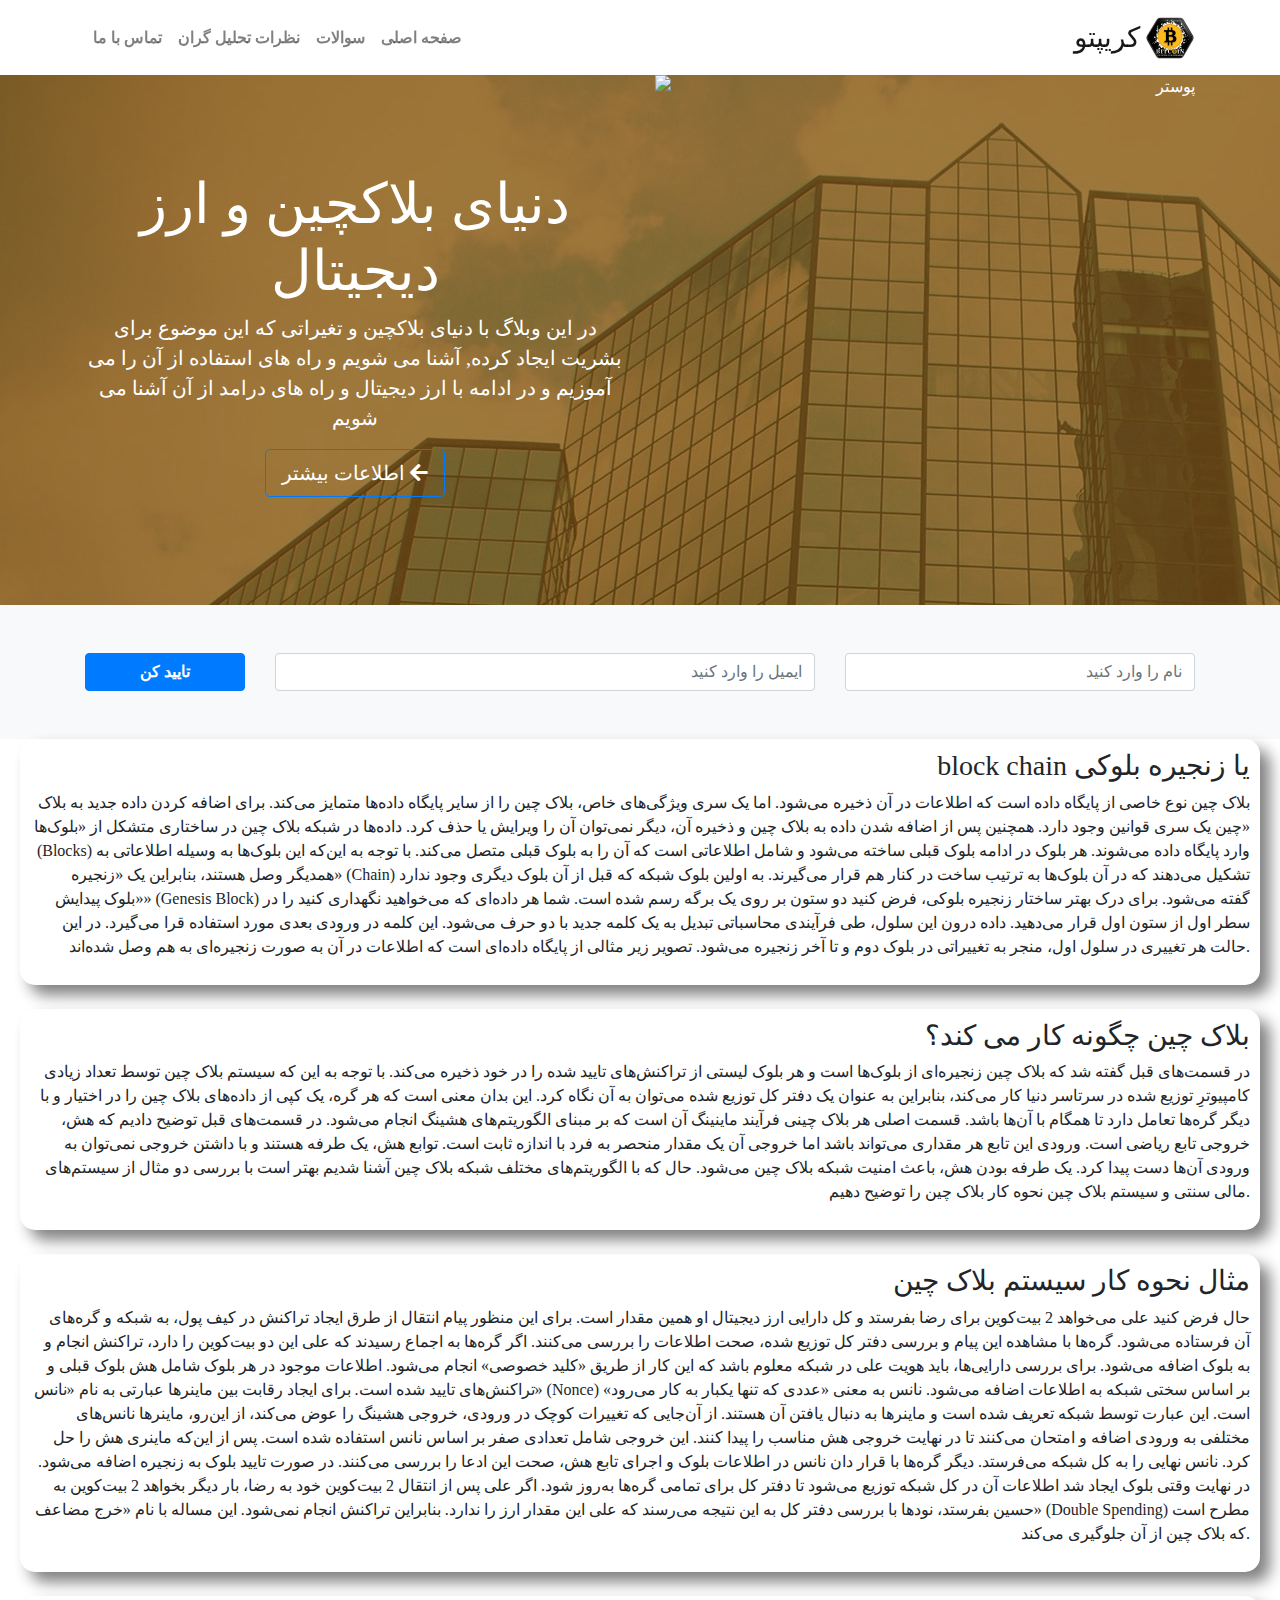
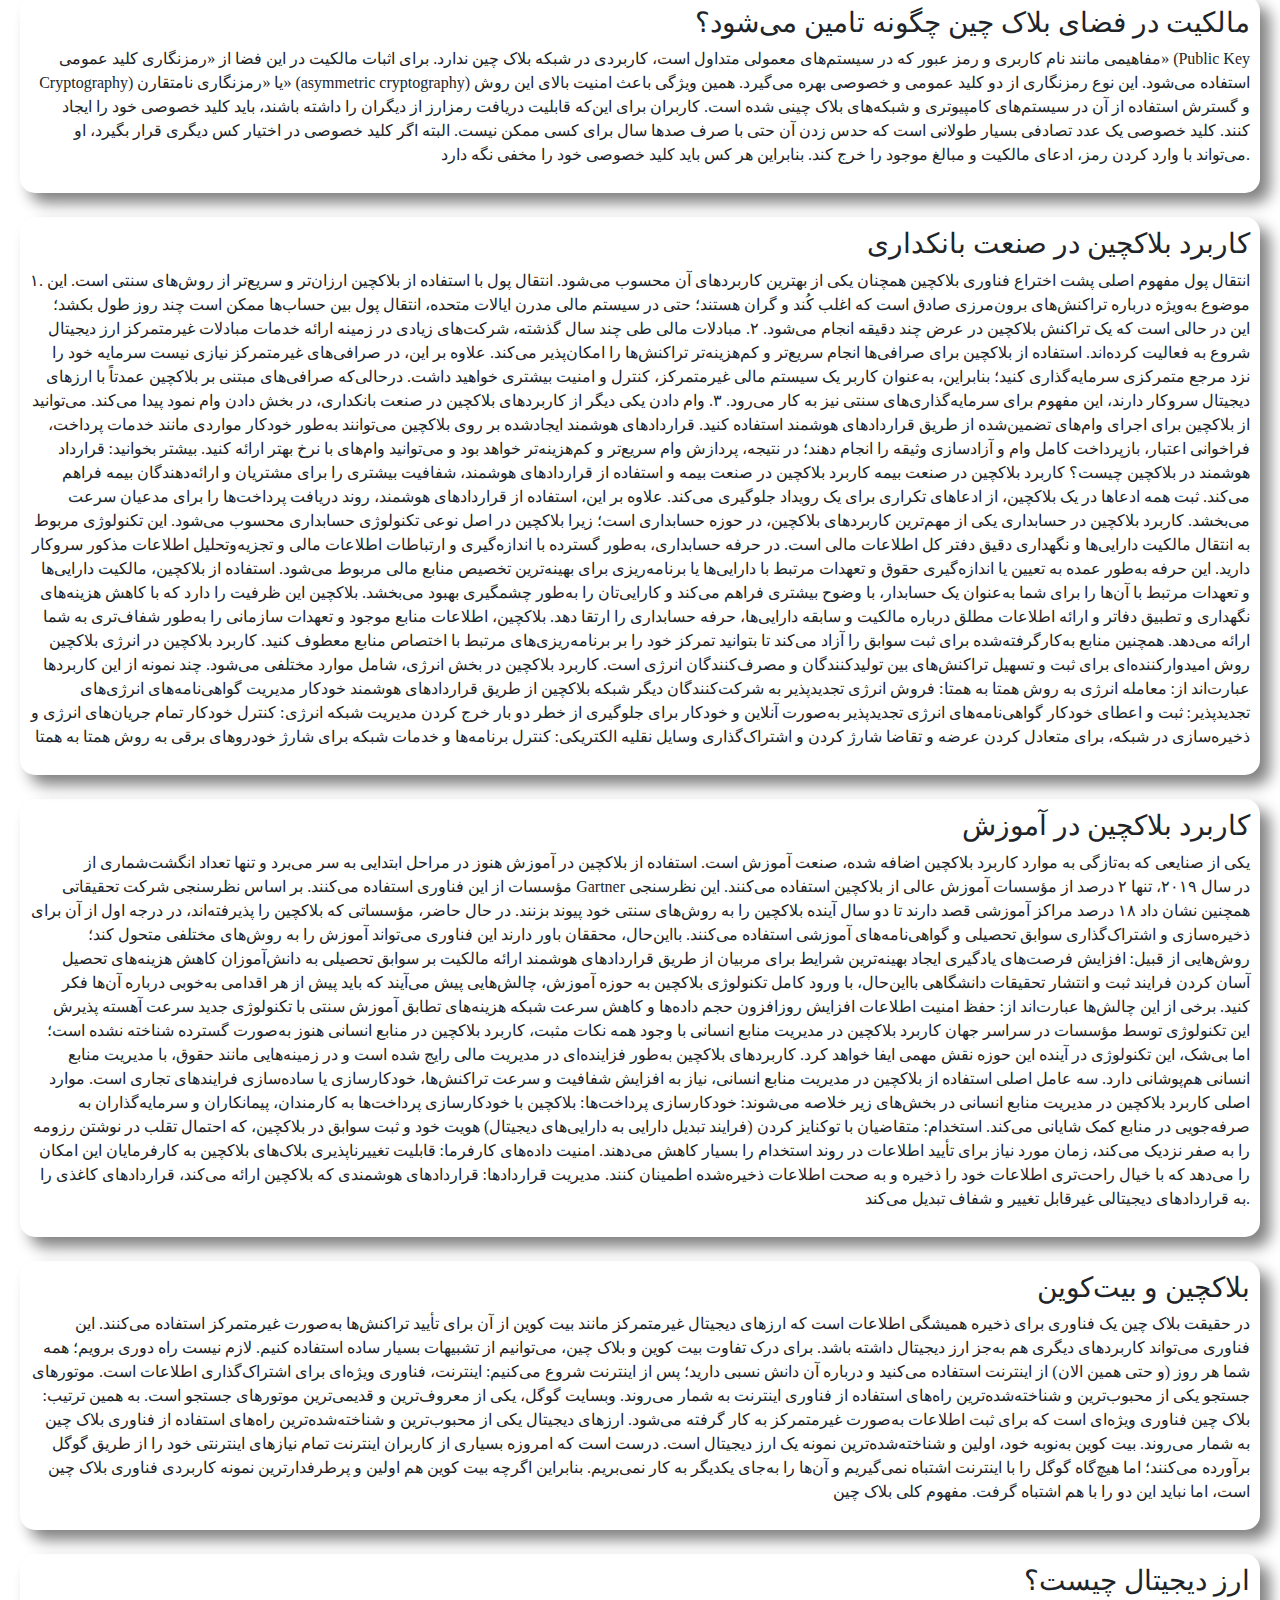
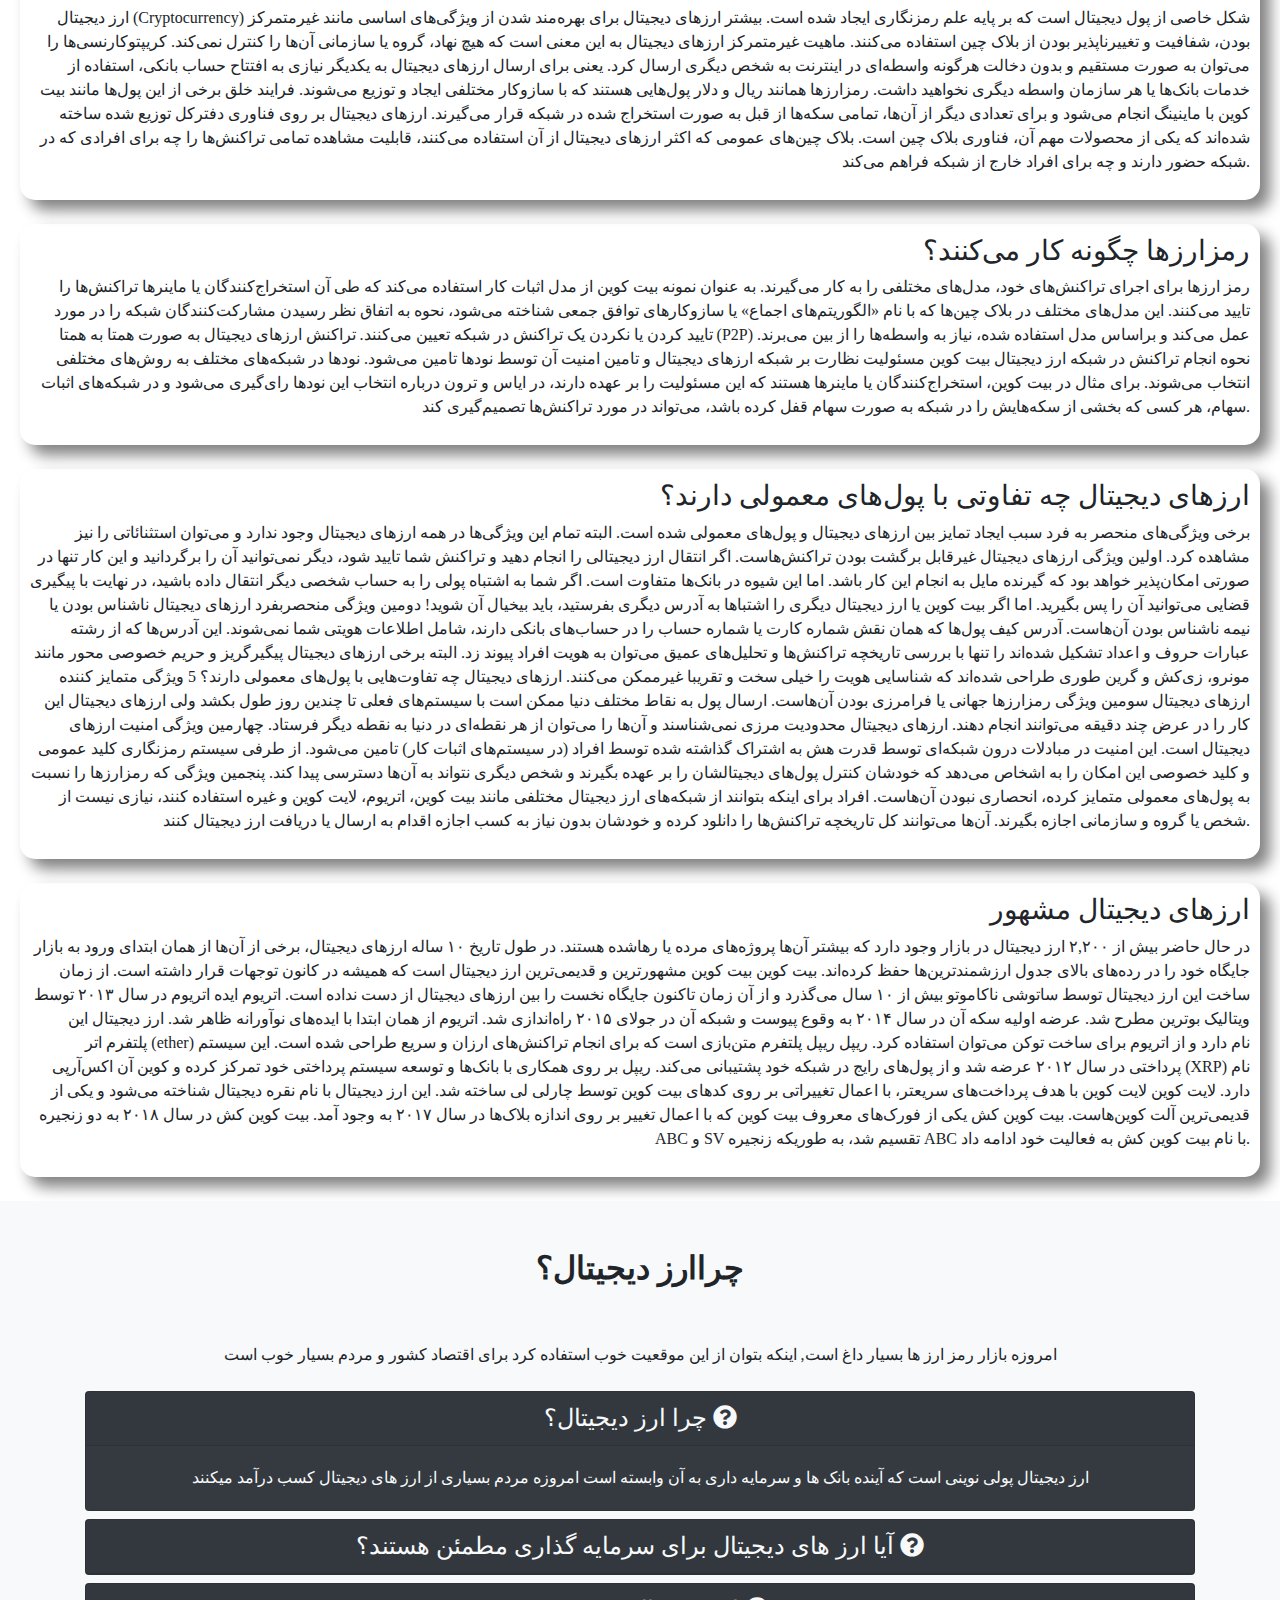
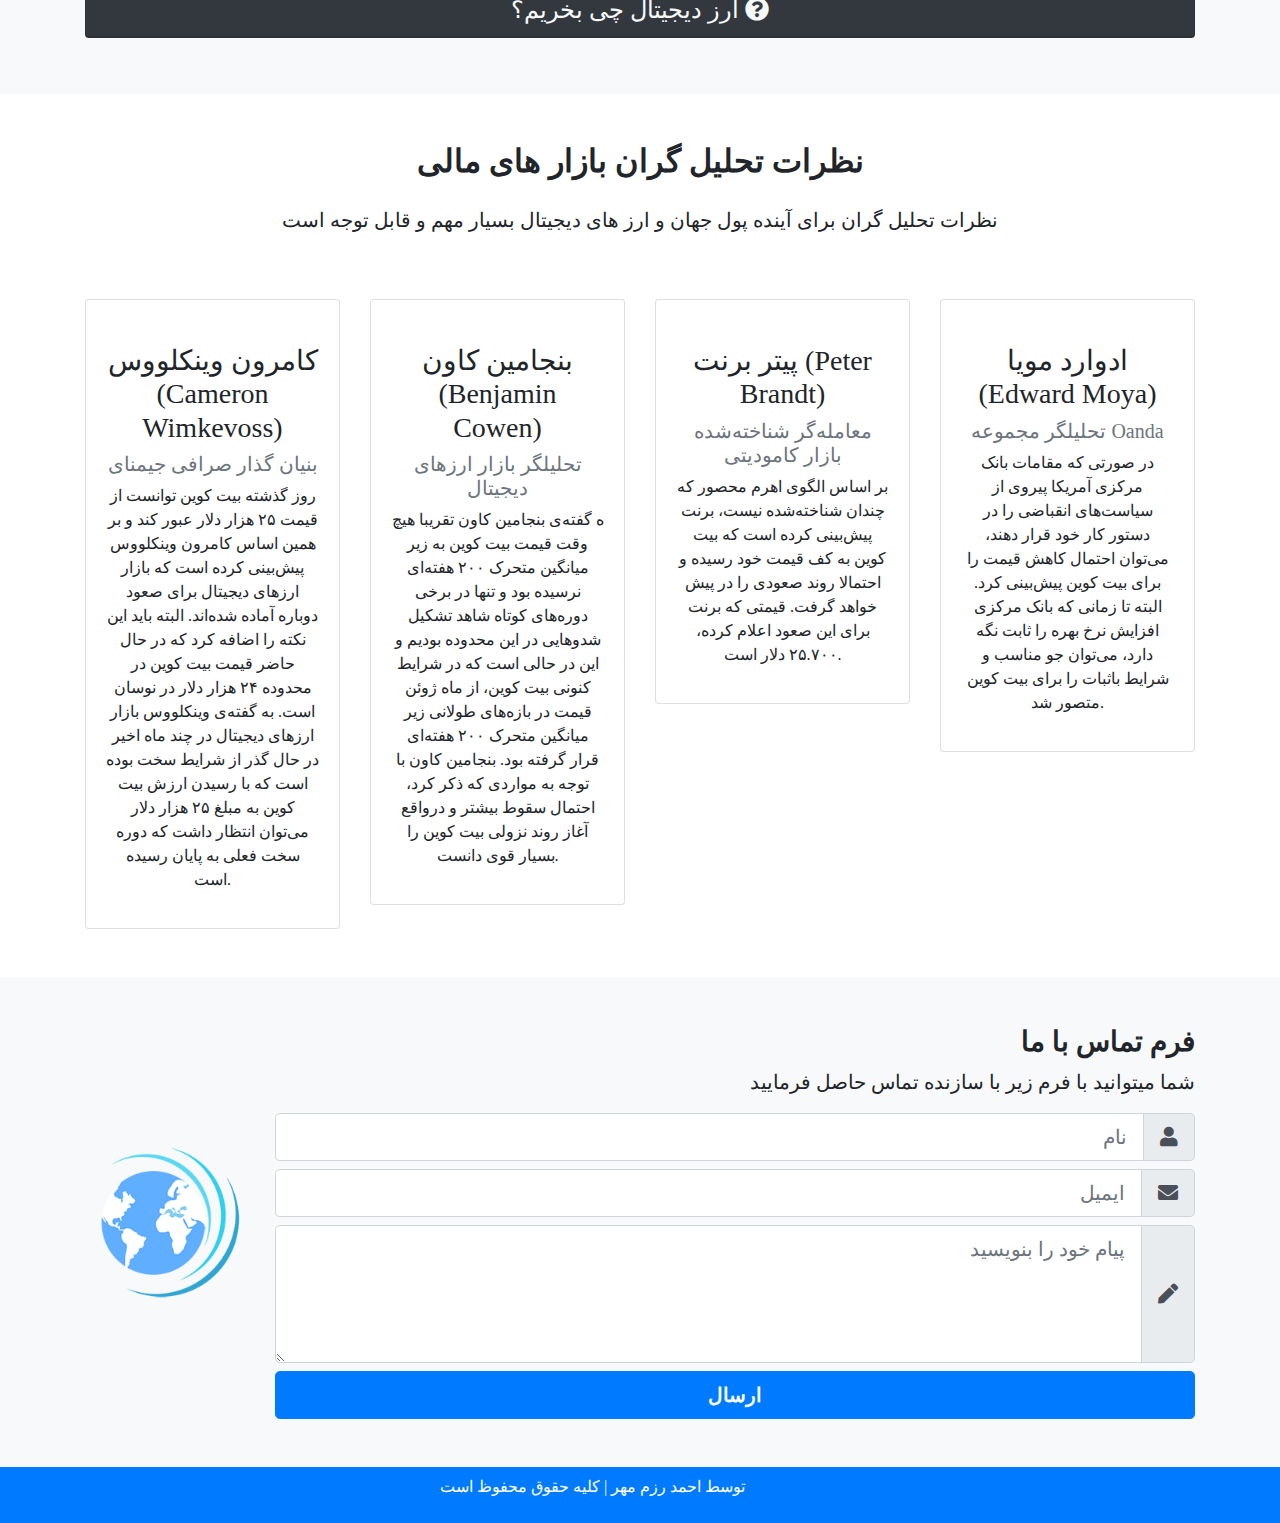
==== commit 056fec4a: "Update index.html" ====
--- a/index.html
+++ b/index.html
@@ -363,7 +363,7 @@
                            <div class="card-body">
                                <img src="https://khanesarmaye.com/wp-content/uploads/2023/02/WhatsApp-Image-2023-02-19-at-4.46.37-PM.jpeg" class="img-fluid rounded-circle w-50 mb-2" alt="">
                                <h3>کامرون وینکلووس (Cameron Wimkevoss)</h3>
-                               <h5 class="text-muted">نیان‌گذار صرافی جیمنای</h5>
+                               <h5 class="text-muted">بنیان گذار صرافی جیمنای</h5>
                                <p>روز گذشته بیت کوین توانست از قیمت ۲۵ هزار دلار عبور کند و بر همین اساس کامرون وینکلووس پیش‌بینی کرده است که بازار ارزهای دیجیتال برای صعود دوباره آماده شده‌اند. البته باید این نکته را اضافه کرد که در حال حاضر قیمت بیت کوین در محدوده ۲۴ هزار دلار در نوسان است. به گفته‌ی وینکلووس بازار ارزهای دیجیتال در چند ماه اخیر در حال گذر از شرایط سخت بوده است که با رسیدن ارزش بیت کوین به مبلغ ۲۵ هزار دلار می‌توان انتظار داشت که دوره سخت فعلی به پایان رسیده است.</p>
 
                             
--- a/css/style.css
+++ b/css/style.css
@@ -53,8 +53,8 @@
     padding: 10px;
     border-radius: 15px;
     border: 1px rgb(93, 197, 245);
-     margin-left: 50px; 
-     margin-right: 50px;
+     margin-left: 20px; 
+     margin-right: 20px;
 }
 
 
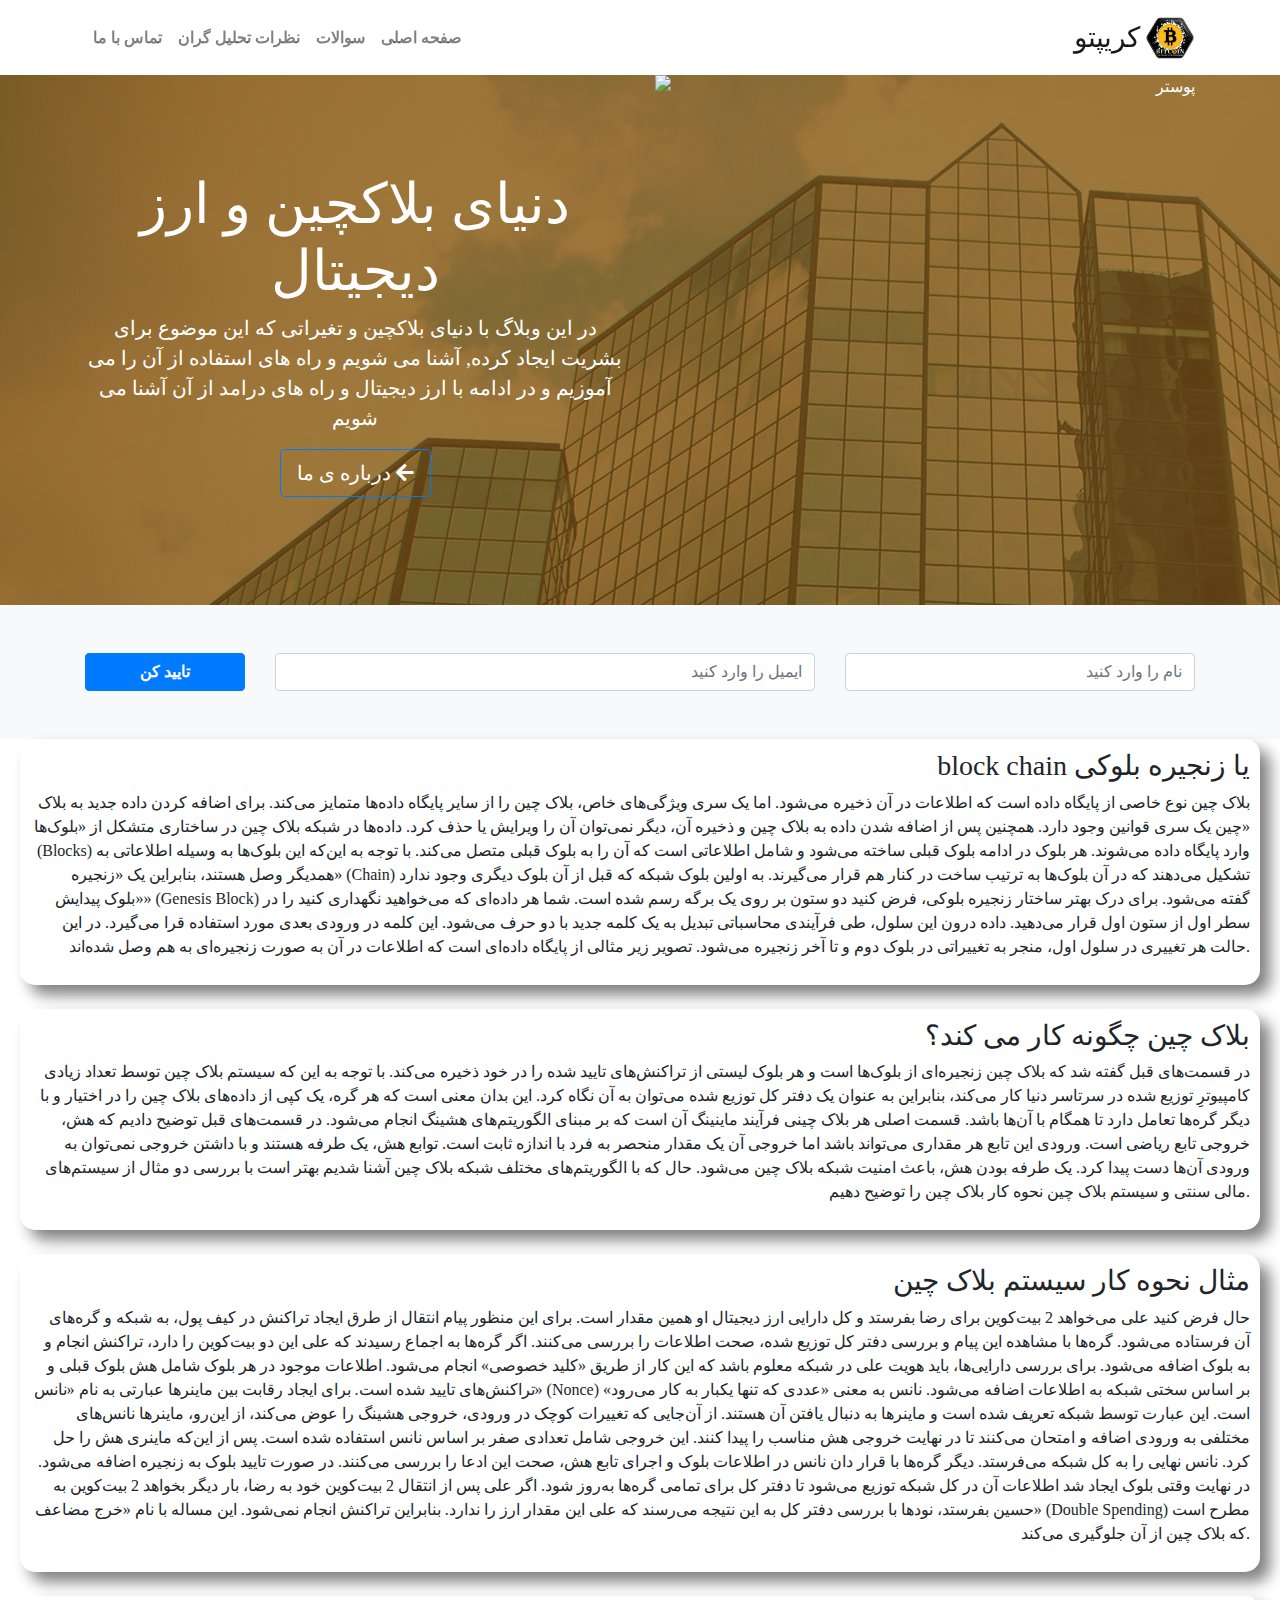
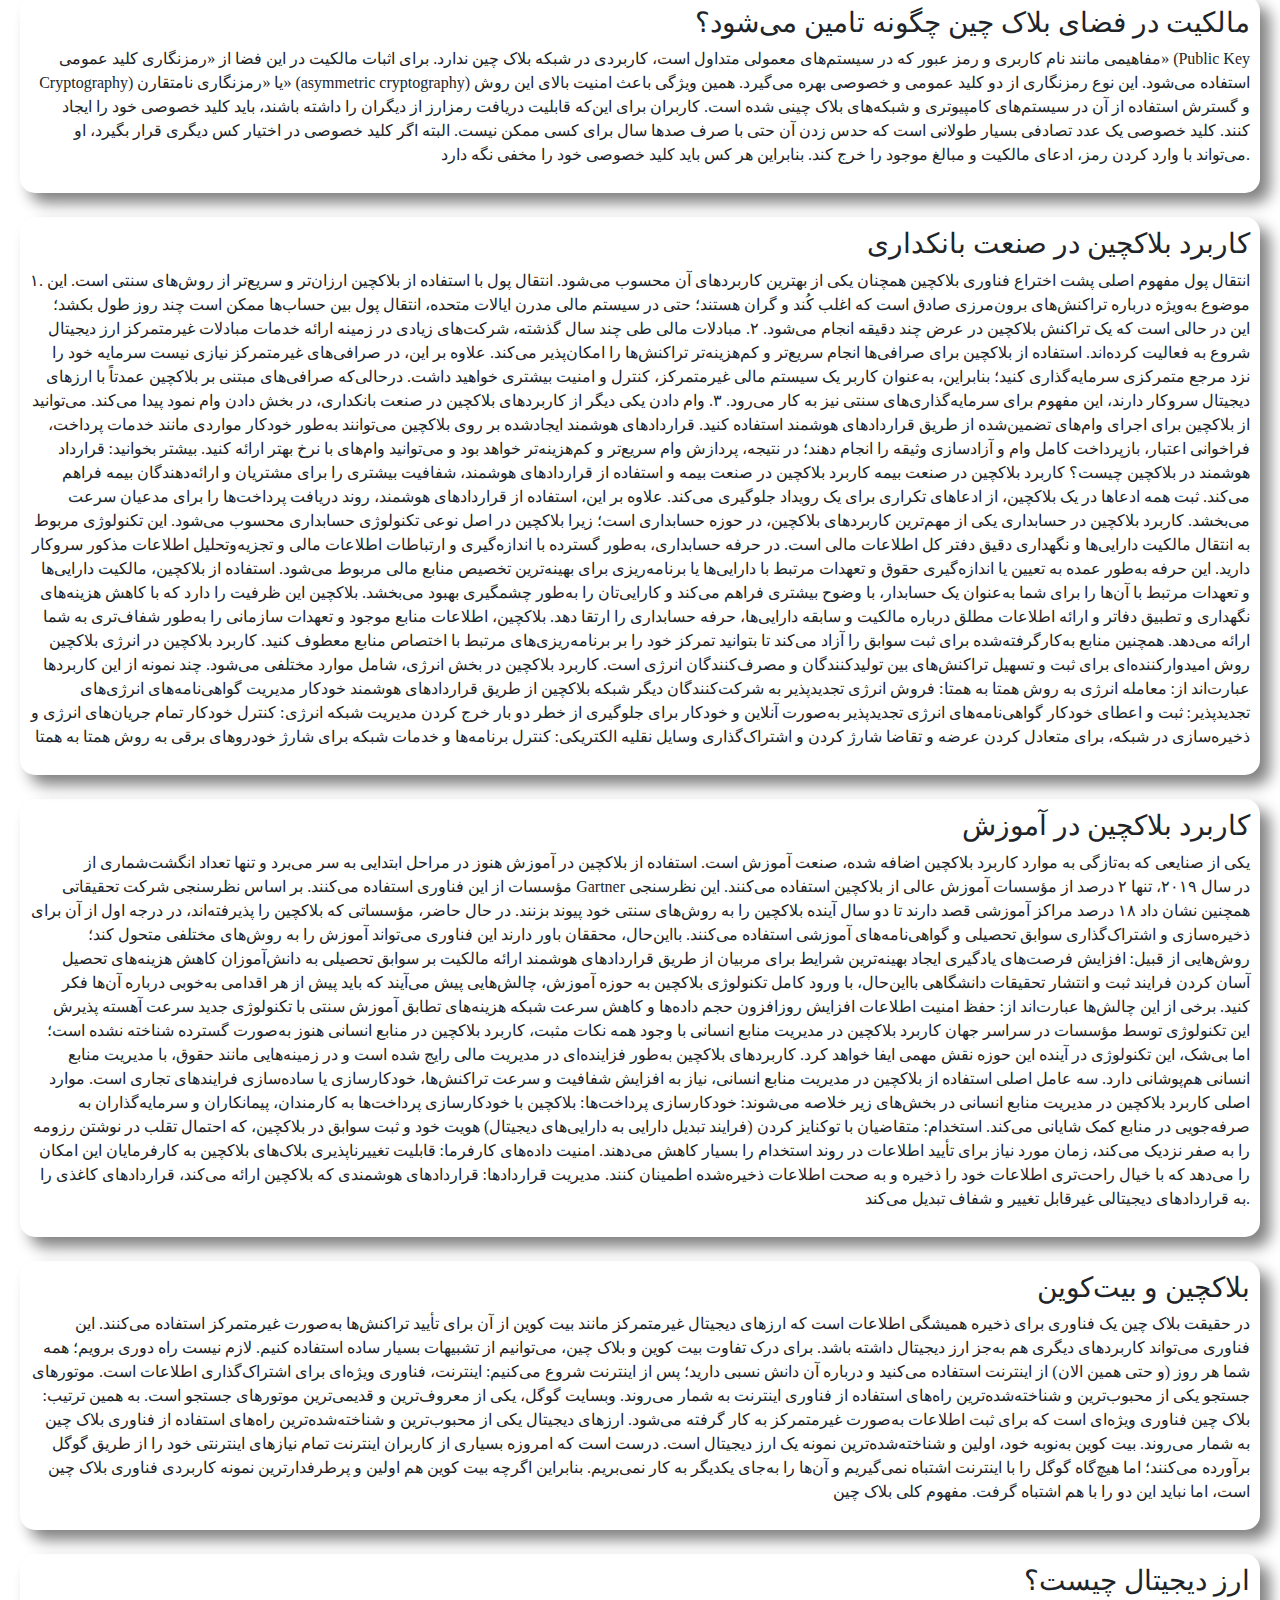
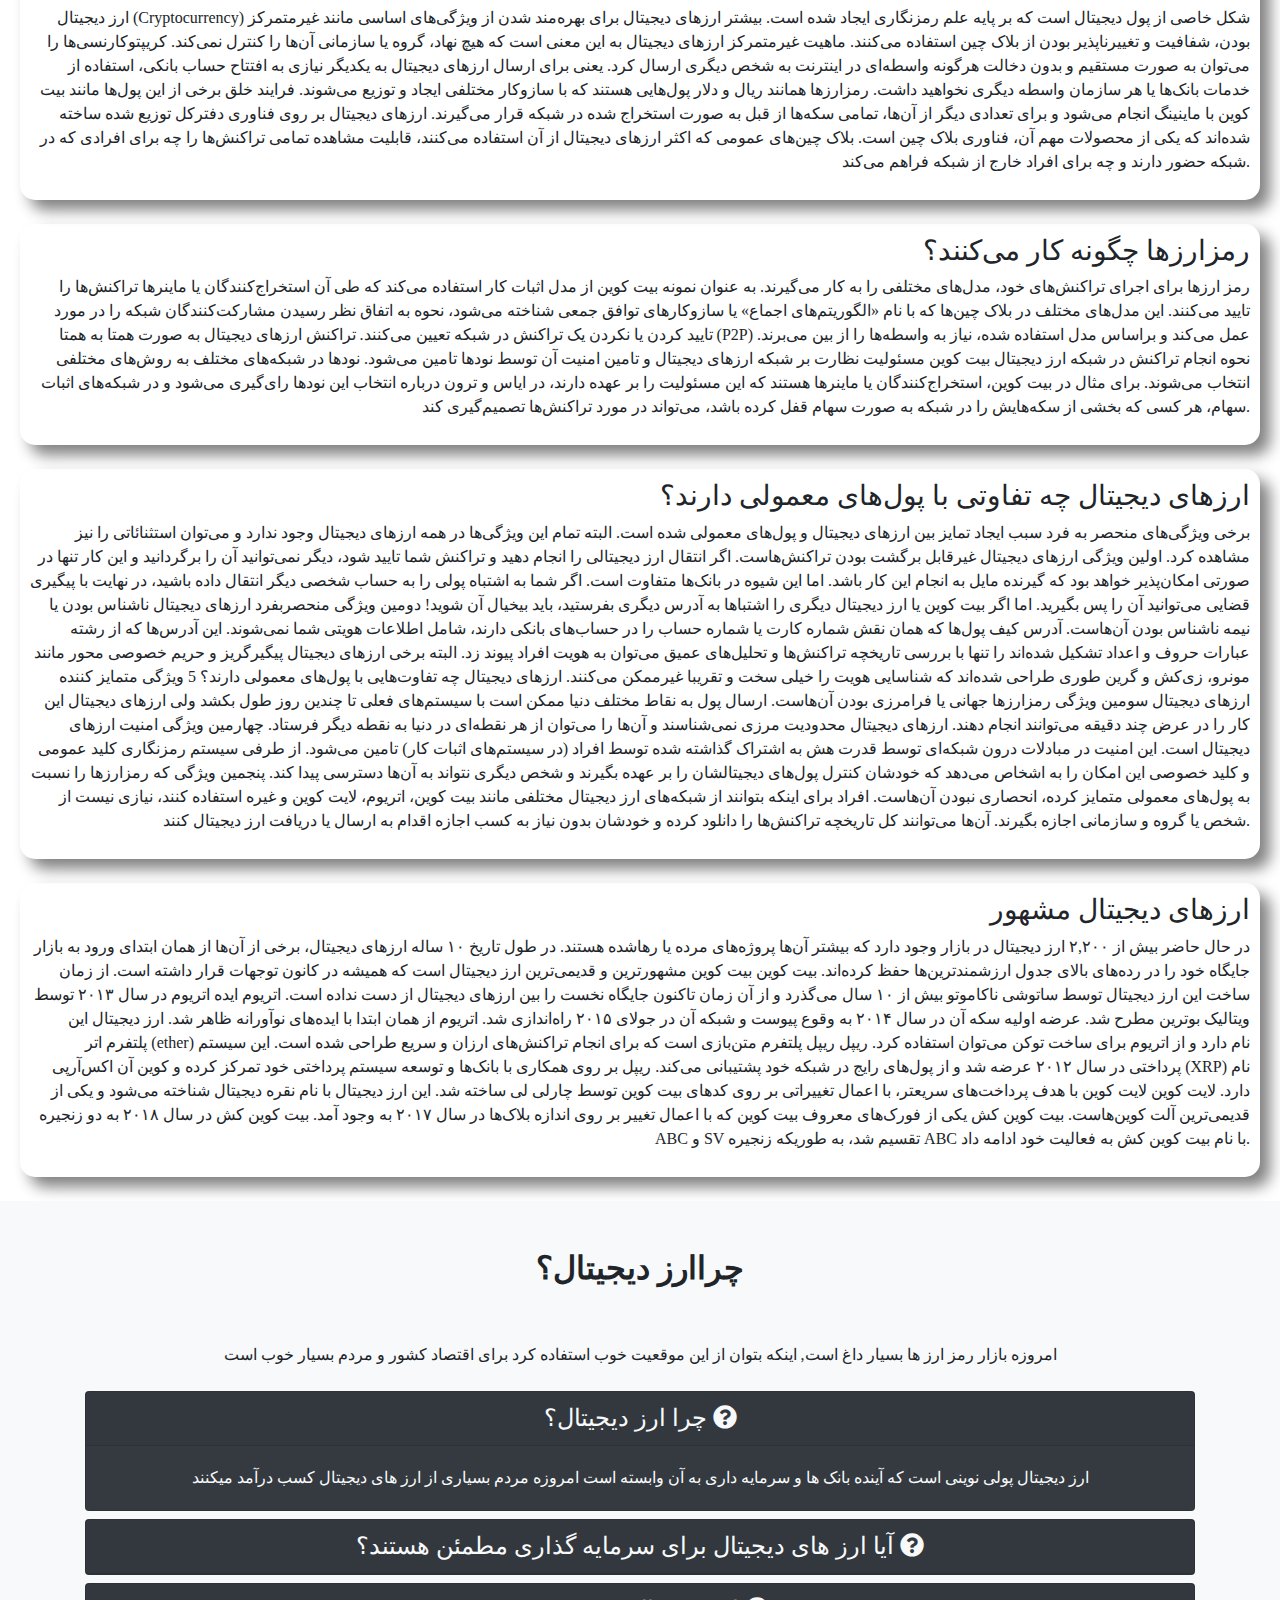
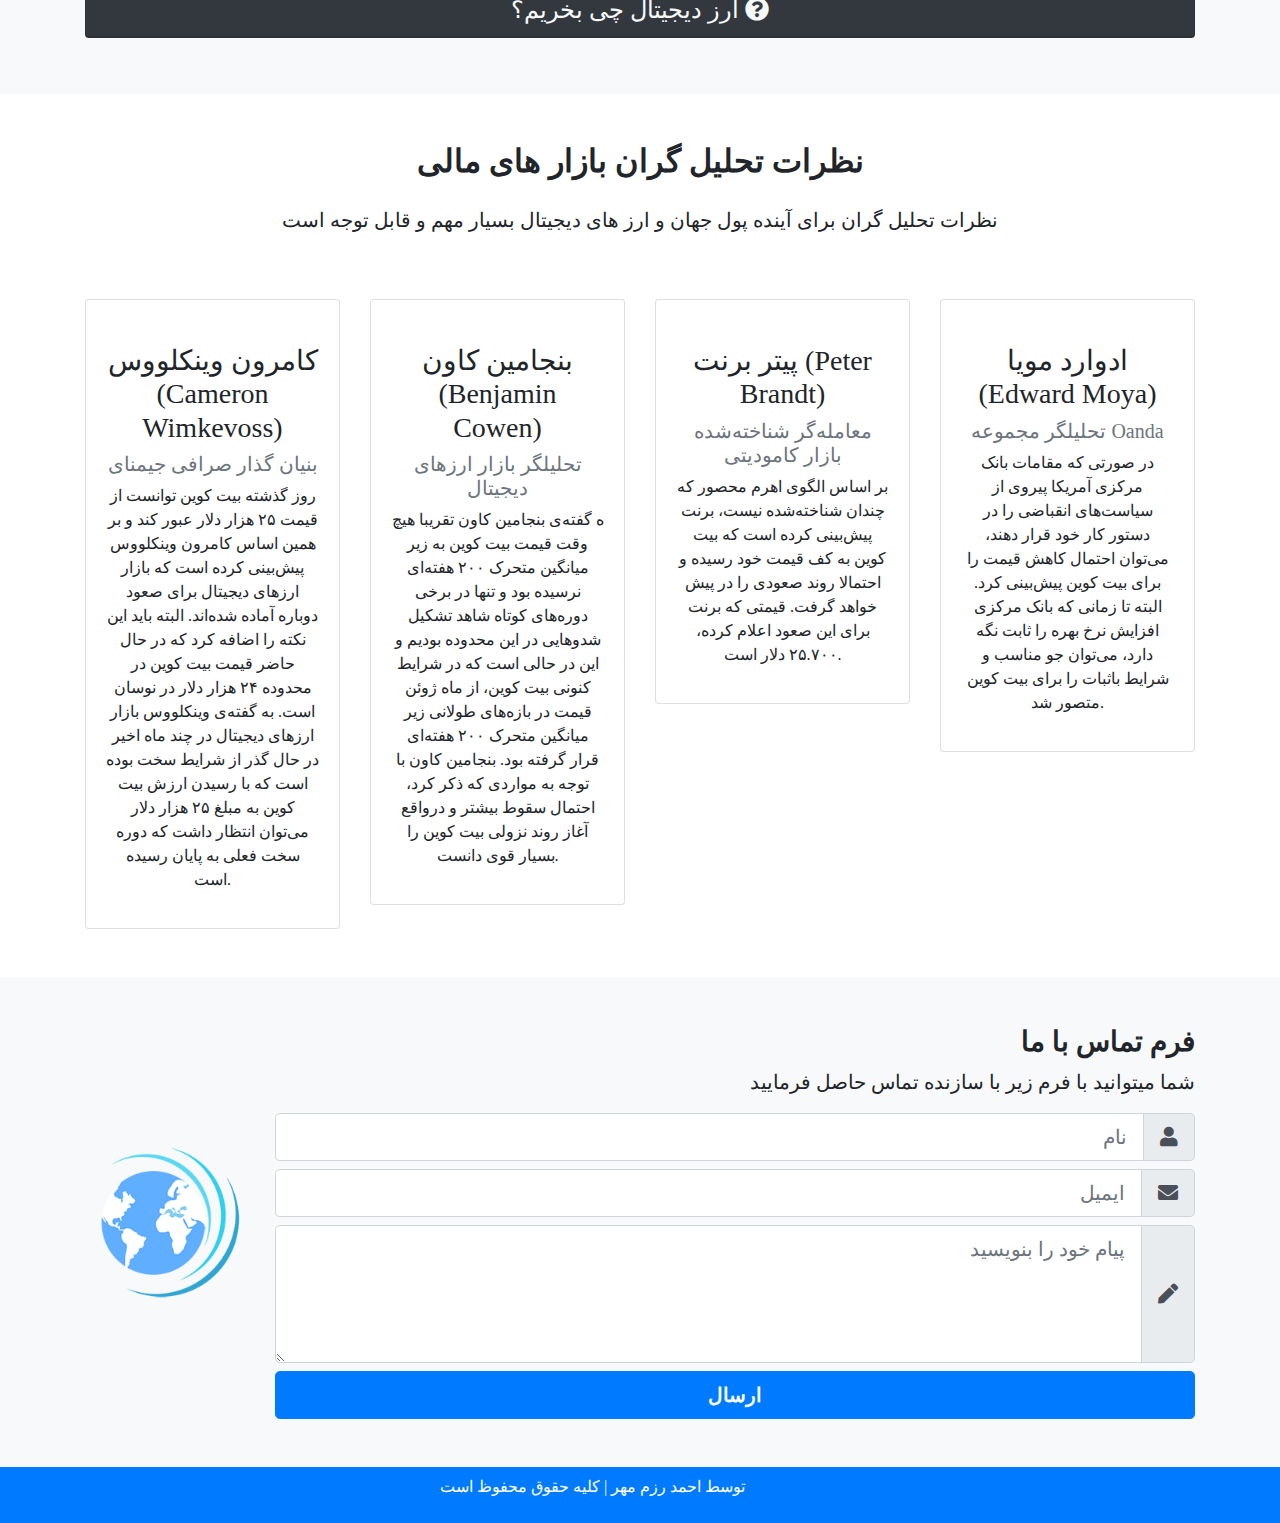
==== commit 3d3b285a: "1" ====
--- a/index.html
+++ b/index.html
@@ -6,7 +6,7 @@
     <meta name="viewport" content="width=device-width, initial-scale=1.0">
     <link rel="stylesheet" href="css/all.min.css">
     <link rel="stylesheet" href="css/bootstrap.min.css">
-    <link rel="stylesheet" href="css/style.css">
+    <link rel="stylesheet" href="css/style1.css">
     <title>کریپتو</title>
 </head>
 <body id="home" data-spy="scroll" data-target="#nav-scroll">
@@ -49,8 +49,8 @@
                             <h1 class="mt-5 pt-5 display-4 f-800M">دنیای بلاکچین و ارز دیجیتال</h1>
                             <p class="lead">در این وبلاگ با دنیای بلاکچین و تغیراتی که این موضوع برای بشریت ایجاد کرده, آشنا می شویم و راه های استفاده از آن را می آموزیم و در ادامه با ارز دیجیتال و راه های درامد از آن آشنا می شویم</p>
 
-                            <a href="" class="btn btn-outline-primary btn-lg text-white">
-                                اطلاعات بیشتر <i class="fas fa-arrow-left"></i>
+                            <a href="abutme.html" class="btn btn-outline-primary btn-lg text-white">
+                                 درباره ی ما <i class="fas fa-arrow-left"></i>
                             </a>
                         </div>
                         <div class="col-lg-6">
--- a/css/style1.css
+++ b/css/style1.css
@@ -0,0 +1,61 @@
+@font-face {
+    font-family: IranSans;
+    src: url(fonts/IRANSansWeb.woff2) format("woff2");
+  }
+
+ body {
+     font-family: IranSans;
+     margin-top: 75px;
+ }
+
+ .f-800 {
+     font-weight: 800;
+ }
+
+
+ #bgShow {
+     position: relative;
+     min-height: 530px;
+     background: url(../img/bgShow.jpg);
+ }
+
+ .bgShow-main {
+     position: absolute;
+     left: 0;
+     top: 0;
+     height: 100%;
+     width: 100%;
+     background: rgba(128, 77, 1, 0.7);
+ }
+
+ .fontBoxIcon {
+     font-size: 50px;
+ }
+
+ .fontCommentsIcon {
+    font-size: 25px;
+}
+ #comments img {
+     margin-top: -55px;
+ }
+
+ @media (max-width:768px) {
+     .mb-input {
+         margin-bottom: 5px;
+     }
+ }
+
+
+#box-1,#box-2 ,#box-3,#box-4,#box-5,#box-6,#box-7,#box-8,#box-9,#box-10,#box-11,#box-12 {
+
+    box-shadow: 10px 10px 15px grey;
+    border-style: solid;
+    padding: 10px;
+    border-radius: 15px;
+    border: 1px rgb(93, 197, 245);
+     margin-left: 20px; 
+     margin-right: 20px;
+}
+
+
+    
